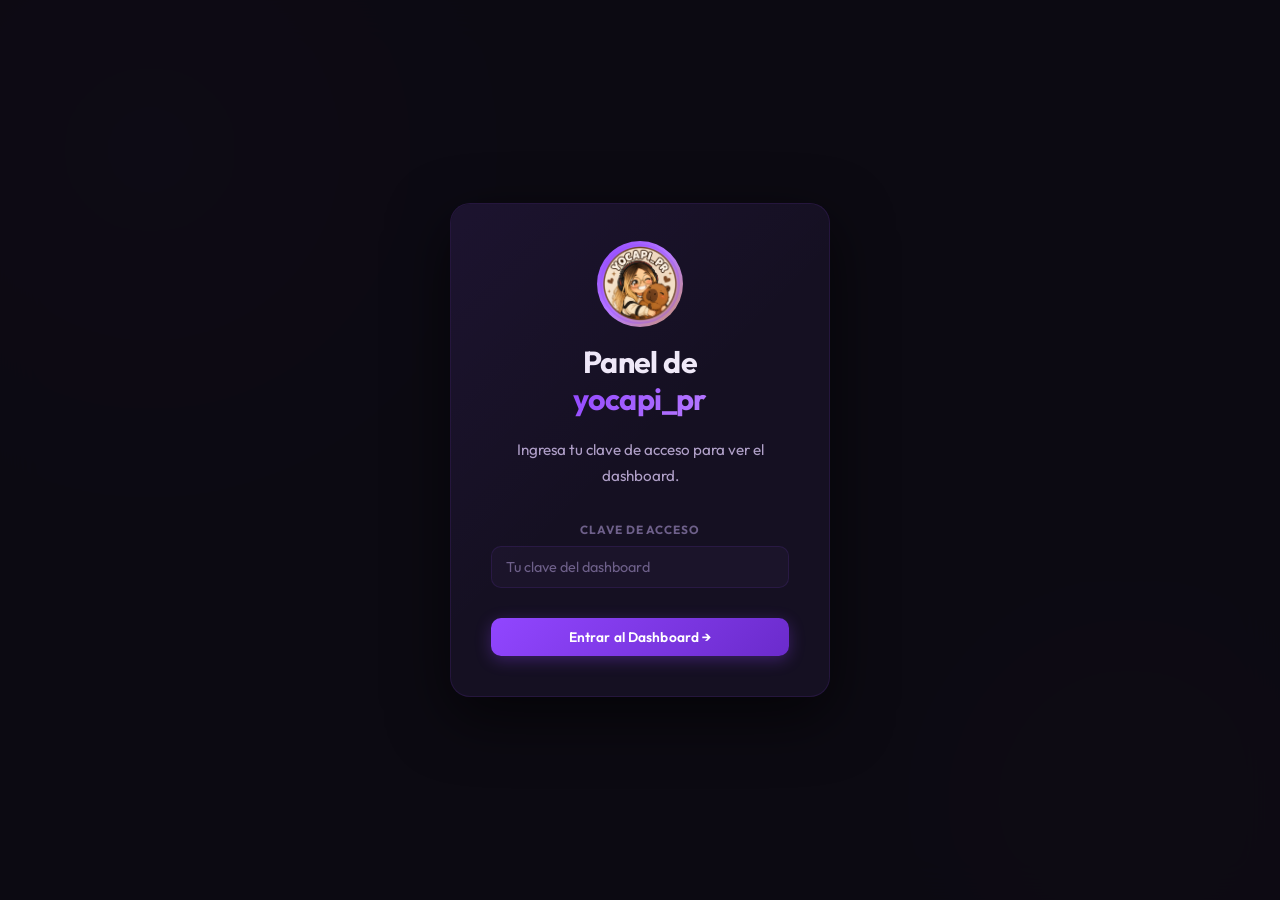
==== dashboard.html @ dc785f4d "Add files via upload" ====
<!DOCTYPE html>
<html lang="es">

<head>
    <meta charset="UTF-8">
    <meta name="viewport" content="width=device-width, initial-scale=1.0">
    <title>Dashboard — yocapi_pr</title>
    <meta name="description" content="Panel de administración del sistema de cumpleaños de yocapi_pr.">
    <link rel="preconnect" href="https://fonts.googleapis.com">
    <link
        href="https://fonts.googleapis.com/css2?family=Outfit:wght@300;400;500;600;700;800&family=Bebas+Neue&display=swap"
        rel="stylesheet">
    <link rel="stylesheet" href="style.css?v=2">
    <style>
        /* ── Dashboard App Shell ─────────────────────────────── */
        body {
            overflow: hidden;
        }

        .dash-app {
            display: flex;
            height: 100vh;
            width: 100vw;
            position: relative;
            z-index: 1;
        }

        /* ── Sidebar ─────────────────────────────────────────── */
        .dash-sidebar {
            width: 240px;
            flex-shrink: 0;
            background: rgba(13, 11, 20, 0.85);
            border-right: 1px solid var(--border);
            backdrop-filter: blur(20px);
            display: flex;
            flex-direction: column;
            padding: 28px 0 20px;
            gap: 4px;
        }

        .dash-sidebar-brand {
            display: flex;
            align-items: center;
            gap: 12px;
            padding: 0 20px 24px;
            border-bottom: 1px solid var(--border);
            margin-bottom: 12px;
        }

        .dash-sidebar-brand img {
            width: 44px;
            height: 44px;
            border-radius: 50%;
            object-fit: cover;
            border: 2px solid var(--border-hi);
            box-shadow: var(--glow-purple);
        }

        .dash-sidebar-brand-text {
            display: flex;
            flex-direction: column;
        }

        .dash-sidebar-brand-name {
            font-size: 0.95rem;
            font-weight: 700;
            color: var(--text-hi);
        }

        .dash-sidebar-brand-sub {
            font-size: 0.7rem;
            color: var(--text-dim);
            text-transform: uppercase;
            letter-spacing: 0.08em;
            font-weight: 600;
        }

        .dash-nav-label {
            font-size: 0.63rem;
            font-weight: 700;
            text-transform: uppercase;
            letter-spacing: 0.12em;
            color: var(--text-dim);
            padding: 10px 20px 4px;
            margin-top: 6px;
        }

        .dash-nav-item {
            display: flex;
            align-items: center;
            gap: 10px;
            padding: 10px 20px;
            margin: 0 8px;
            border-radius: var(--radius-sm);
            cursor: pointer;
            font-size: 0.88rem;
            font-weight: 500;
            color: var(--text);
            transition: all var(--t);
            border: 1px solid transparent;
            user-select: none;
        }

        .dash-nav-item:hover {
            background: var(--bg-glass);
            color: var(--text-hi);
            border-color: var(--border);
        }

        .dash-nav-item.active {
            background: rgba(145, 70, 255, 0.12);
            color: var(--twitch-lt);
            border-color: var(--border-hi);
            font-weight: 600;
        }

        .dash-nav-item .nav-icon {
            font-size: 1rem;
            width: 20px;
            text-align: center;
        }

        .dash-sidebar-footer {
            margin-top: auto;
            padding: 16px 16px 0;
            border-top: 1px solid var(--border);
        }

        .dash-sidebar-footer a {
            display: flex;
            align-items: center;
            gap: 8px;
            padding: 9px 12px;
            border-radius: var(--radius-sm);
            font-size: 0.82rem;
            color: var(--text-dim);
            text-decoration: none;
            transition: all var(--t);
        }

        .dash-sidebar-footer a:hover {
            background: var(--bg-glass);
            color: var(--text-hi);
        }

        /* ── Main Content ────────────────────────────────────── */
        .dash-content {
            flex: 1;
            display: flex;
            flex-direction: column;
            overflow: hidden;
        }

        .dash-topbar-new {
            display: flex;
            align-items: center;
            justify-content: space-between;
            padding: 18px 32px;
            border-bottom: 1px solid var(--border);
            background: rgba(13, 11, 20, 0.6);
            backdrop-filter: blur(12px);
            flex-shrink: 0;
        }

        .dash-topbar-title {
            font-size: 1.2rem;
            font-weight: 700;
            color: var(--text-hi);
            display: flex;
            align-items: center;
            gap: 10px;
        }

        .dash-topbar-actions {
            display: flex;
            align-items: center;
            gap: 10px;
        }

        .dash-content-scroll {
            flex: 1;
            overflow-y: auto;
            padding: 28px 32px;
            scrollbar-width: thin;
            scrollbar-color: var(--border) transparent;
        }

        /* ── Sections ────────────────────────────────────────── */
        .dash-section {
            display: none;
        }

        .dash-section.active {
            display: block;
        }

        /* ── Stat Cards ──────────────────────────────────────── */
        .dash-stats-row {
            display: grid;
            grid-template-columns: repeat(auto-fit, minmax(180px, 1fr));
            gap: 16px;
            margin-bottom: 24px;
        }

        .dash-stat-card {
            background: var(--bg-card);
            border: 1px solid var(--border);
            border-radius: var(--radius-md);
            padding: 20px;
            backdrop-filter: blur(12px);
            transition: border-color var(--t);
        }

        .dash-stat-card:hover {
            border-color: var(--border-hi);
        }

        .dash-stat-icon {
            font-size: 1.6rem;
            margin-bottom: 10px;
            display: block;
        }

        .dash-stat-num {
            font-size: 2.4rem;
            font-weight: 800;
            color: var(--text-hi);
            line-height: 1;
            margin-bottom: 4px;
        }

        .dash-stat-desc {
            font-size: 0.78rem;
            color: var(--text-dim);
            font-weight: 500;
        }

        /* ── Panel Cards ─────────────────────────────────────── */
        .dash-panel {
            background: var(--bg-card);
            border: 1px solid var(--border);
            border-radius: var(--radius);
            padding: 24px;
            backdrop-filter: blur(12px);
            margin-bottom: 20px;
            transition: border-color var(--t);
        }

        .dash-panel:hover {
            border-color: var(--border-hi);
        }

        .dash-panel-title {
            font-size: 0.72rem;
            font-weight: 700;
            text-transform: uppercase;
            letter-spacing: 0.1em;
            color: var(--text-dim);
            margin-bottom: 16px;
            display: flex;
            align-items: center;
            gap: 8px;
        }

        .dash-panel-title span {
            font-size: 1rem;
        }

        /* ── Status dots ─────────────────────────────────────── */
        .sys-status-item {
            display: flex;
            align-items: center;
            gap: 10px;
            padding: 10px 0;
            border-bottom: 1px solid var(--border);
            font-size: 0.88rem;
            color: var(--text);
        }

        .sys-status-item:last-child {
            border-bottom: none;
        }

        /* ── All Birthdays Table ─────────────────────────────── */
        .bday-controls {
            display: flex;
            align-items: center;
            gap: 12px;
            margin-bottom: 16px;
        }

        .bday-search {
            flex: 1;
            background: var(--bg-glass);
            border: 1px solid var(--border);
            border-radius: var(--radius-sm);
            padding: 9px 14px;
            font-family: 'Outfit', sans-serif;
            font-size: 0.88rem;
            color: var(--text-hi);
            outline: none;
            transition: border-color var(--t), box-shadow var(--t);
        }

        .bday-search::placeholder {
            color: var(--text-dim);
        }

        .bday-search:focus {
            border-color: var(--border-glow);
            box-shadow: 0 0 0 3px rgba(145, 70, 255, 0.1);
        }

        .bday-table {
            width: 100%;
            border-collapse: collapse;
        }

        .bday-table th {
            font-size: 0.68rem;
            font-weight: 700;
            text-transform: uppercase;
            letter-spacing: 0.1em;
            color: var(--text-dim);
            text-align: left;
            padding: 8px 12px;
            border-bottom: 1px solid var(--border);
        }

        .bday-table td {
            padding: 11px 12px;
            font-size: 0.88rem;
            color: var(--text);
            border-bottom: 1px solid rgba(145, 70, 255, 0.06);
            vertical-align: middle;
        }

        .bday-table tr:last-child td {
            border-bottom: none;
        }

        .bday-table tr:hover td {
            background: var(--bg-glass);
        }

        .bday-user-cell {
            display: flex;
            align-items: center;
            gap: 10px;
        }

        .bday-avatar {
            width: 30px;
            height: 30px;
            border-radius: 50%;
            background: linear-gradient(135deg, var(--twitch), var(--yocapi));
            display: flex;
            align-items: center;
            justify-content: center;
            font-size: 0.75rem;
            font-weight: 700;
            color: #fff;
            flex-shrink: 0;
        }

        .bday-name {
            color: var(--text-hi);
            font-weight: 600;
        }

        .bday-date-pill {
            display: inline-flex;
            align-items: center;
            gap: 5px;
            padding: 3px 10px;
            background: rgba(145, 70, 255, 0.08);
            border: 1px solid var(--border);
            border-radius: 40px;
            font-size: 0.78rem;
            color: var(--twitch-lt);
            font-weight: 600;
        }

        .bday-today-pill {
            background: rgba(61, 220, 132, 0.1);
            border-color: rgba(61, 220, 132, 0.25);
            color: var(--success);
        }

        /* ── Pagination ──────────────────────────────────────── */
        .pagination {
            display: flex;
            align-items: center;
            justify-content: space-between;
            margin-top: 20px;
            padding-top: 16px;
            border-top: 1px solid var(--border);
        }

        .pagination-info {
            font-size: 0.78rem;
            color: var(--text-dim);
        }

        .pagination-btns {
            display: flex;
            gap: 6px;
        }

        .page-btn {
            padding: 6px 12px;
            background: var(--bg-glass);
            border: 1px solid var(--border);
            border-radius: var(--radius-xs);
            font-family: 'Outfit', sans-serif;
            font-size: 0.82rem;
            font-weight: 600;
            color: var(--text);
            cursor: pointer;
            transition: all var(--t);
        }

        .page-btn:hover:not(:disabled) {
            background: rgba(145, 70, 255, 0.1);
            border-color: var(--border-hi);
            color: var(--text-hi);
        }

        .page-btn.active {
            background: rgba(145, 70, 255, 0.2);
            border-color: var(--border-glow);
            color: var(--twitch-lt);
        }

        .page-btn:disabled {
            opacity: 0.35;
            cursor: not-allowed;
        }

        /* ── Login overlay ───────────────────────────────────── */
        .login-overlay {
            position: fixed;
            inset: 0;
            z-index: 100;
            background: rgba(13, 11, 20, 0.95);
            backdrop-filter: blur(20px);
            display: flex;
            align-items: center;
            justify-content: center;
        }

        /* ── Run cron result ──────────────────────────────────────── */
        #cron-result {
            margin-top: 16px;
        }

        /* ── Today Section Cards ──────────────────────────────────── */
        .today-list {
            display: flex;
            flex-direction: column;
            gap: 12px;
        }

        .today-card {
            display: flex;
            align-items: center;
            gap: 16px;
            padding: 14px 18px;
            background: rgba(145, 70, 255, 0.04);
            border: 1px solid var(--border);
            border-radius: var(--radius-md);
            transition: border-color var(--t);
        }

        .today-card:hover { border-color: var(--border-hi); }

        .today-card-avatar {
            width: 48px;
            height: 48px;
            border-radius: 50%;
            object-fit: cover;
            border: 2px solid var(--border-hi);
            flex-shrink: 0;
        }

        .today-card-info {
            flex: 1;
            min-width: 0;
        }

        .today-card-name {
            font-size: 0.95rem;
            font-weight: 700;
            color: var(--text-hi);
            white-space: nowrap;
            overflow: hidden;
            text-overflow: ellipsis;
        }

        .today-card-meta {
            font-size: 0.74rem;
            color: var(--text-dim);
            margin-top: 3px;
            display: flex;
            align-items: center;
            gap: 8px;
            flex-wrap: wrap;
        }

        .today-card-sound {
            display: inline-flex;
            align-items: center;
            gap: 4px;
            padding: 2px 8px;
            background: rgba(145, 70, 255, 0.08);
            border: 1px solid var(--border);
            border-radius: 20px;
            font-size: 0.7rem;
            color: var(--twitch-lt);
            font-weight: 600;
        }

        .today-card-alerted {
            display: inline-flex;
            align-items: center;
            gap: 4px;
            padding: 2px 9px;
            border-radius: 20px;
            font-size: 0.7rem;
            font-weight: 700;
        }

        .today-card-alerted.yes {
            background: rgba(61, 220, 132, 0.1);
            border: 1px solid rgba(61, 220, 132, 0.25);
            color: var(--success);
        }

        .today-card-alerted.no {
            background: rgba(145, 70, 255, 0.06);
            border: 1px solid var(--border);
            color: var(--text-dim);
        }

        .today-card-actions {
            display: flex;
            gap: 8px;
            flex-shrink: 0;
            align-items: center;
        }

        .today-alert-btn {
            display: inline-flex;
            align-items: center;
            gap: 6px;
            padding: 7px 14px;
            background: linear-gradient(135deg, var(--twitch), var(--twitch-dk));
            color: #fff;
            border: none;
            border-radius: var(--radius-sm);
            cursor: pointer;
            font-family: 'Outfit', sans-serif;
            font-size: 0.78rem;
            font-weight: 700;
            transition: all var(--t);
            box-shadow: 0 3px 12px rgba(145, 70, 255, 0.3);
            white-space: nowrap;
        }

        .today-alert-btn:hover:not(:disabled) {
            transform: translateY(-1px);
            box-shadow: 0 5px 18px rgba(145, 70, 255, 0.45);
        }

        .today-alert-btn:disabled {
            opacity: 0.5;
            cursor: not-allowed;
            transform: none;
            box-shadow: none;
        }

        .today-sound-select {
            padding: 6px 10px;
            background: var(--bg-glass);
            border: 1px solid var(--border);
            border-radius: var(--radius-xs);
            color: var(--text-hi);
            font-family: 'Outfit', sans-serif;
            font-size: 0.78rem;
            outline: none;
            transition: border-color var(--t);
            cursor: pointer;
        }

        .today-sound-select:focus { border-color: var(--border-glow); }

        .today-sound-select option {
            background: #1a1a1a;
            color: #fff;
        }
    </style>
</head>

<body>

    <div class="bg-dynamic"></div>
    <div class="stars" id="stars-canvas"></div>

    <!-- ════════════ LOGIN OVERLAY ════════════ -->
    <div id="login-overlay" class="login-overlay" style="display:none;">
        <div class="card card-center" style="max-width: 380px; width: 90%;">
            <div style="position:relative; width:80px; height:80px; margin-bottom:4px;">
                <img src="img/yocapi.png" alt="yocapi_pr" width="80" height="80"
                    style="width:80px;height:80px;border-radius:50%;object-fit:cover;border:2.5px solid var(--border-hi);position:relative;z-index:1;">
                <div
                    style="position:absolute;inset:-3px;border-radius:50%;background:linear-gradient(135deg,var(--twitch),var(--twitch-lt),var(--yocapi));z-index:0;animation:ring-spin 4s linear infinite;">
                </div>
            </div>
            <h2 class="card-title" style="font-size:1.9rem; margin-bottom:4px;">Panel de<br><em>yocapi_pr</em></h2>
            <p class="card-desc" id="login-desc" style="margin-bottom:16px;">Ingresa tu clave de acceso para ver el
                dashboard.</p>
            <div style="width:100%;">
                <label class="config-label" id="login-key-label">Clave de acceso</label>
                <input type="password" id="dash-key-input" class="config-input" placeholder="Tu clave del dashboard">
            </div>
            <button id="btn-dash-login" class="dash-btn"
                style="margin-top:14px; width:100%; justify-content:center;">Entrar al Dashboard →</button>
            <div id="login-msg" class="msg"></div>
        </div>
    </div>

    <!-- ════════════ APP SHELL ════════════ -->
    <div class="dash-app" id="dash-app" style="display:none;">

        <!-- ── Sidebar ── -->
        <aside class="dash-sidebar">
            <div class="dash-sidebar-brand">
                <img src="img/yocapi.png" alt="yocapi_pr" width="44" height="44">
                <div class="dash-sidebar-brand-text">
                    <span class="dash-sidebar-brand-name">yocapi_pr</span>
                    <span class="dash-sidebar-brand-sub">Dashboard</span>
                </div>
            </div>

            <span class="dash-nav-label">General</span>
            <div class="dash-nav-item active" data-section="overview">
                <span class="nav-icon">📊</span> Resumen
            </div>
            <div class="dash-nav-item" data-section="today">
                <span class="nav-icon">🎉</span> Hoy
            </div>
            <div class="dash-nav-item" data-section="birthdays">
                <span class="nav-icon">🎂</span> Todos los cumpleaños
            </div>
            <div class="dash-nav-item" data-section="history">
                <span class="nav-icon">📜</span> Historial
            </div>
            <div class="dash-nav-item" data-section="upcoming">
                <span class="nav-icon">📅</span> Próximos 7 días
            </div>

            <span class="dash-nav-label">Configuración</span>
            <div class="dash-nav-item" data-section="sounds">
                <span class="nav-icon">🎵</span> Sonidos
            </div>
            <div class="dash-nav-item" data-section="settings">
                <span class="nav-icon">⚙️</span> Ajustes
            </div>

            <div class="dash-sidebar-footer">
                <a href="index.html">← Página pública</a>
                <a href="#" id="btn-logout-dash" style="color:var(--danger); margin-top:8px;">🚪 Cerrar sesión</a>
            </div>
        </aside>

        <!-- ── Main ── -->
        <div class="dash-content">

            <!-- Topbar -->
            <header class="dash-topbar-new">
                <div class="dash-topbar-title" id="topbar-title">
                    <span>📊</span> Resumen
                </div>
                <div class="dash-topbar-actions">
                    <button id="btn-run-cron" class="dash-btn btn-green"
                        style="margin-top:0; padding: 8px 18px; font-size:0.82rem;">▶ Revisar ahora</button>
                </div>
            </header>

            <!-- Scrollable content -->
            <div class="dash-content-scroll">

                <!-- ── SECTION: Overview ── -->
                <section id="section-overview" class="dash-section active">
                    <div class="dash-stats-row">
                        <div class="dash-stat-card">
                            <span class="dash-stat-icon">👥</span>
                            <div class="dash-stat-num" id="stat-total">—</div>
                            <div class="dash-stat-desc">Registros totales</div>
                        </div>
                        <div class="dash-stat-card">
                            <span class="dash-stat-icon">🎂</span>
                            <div class="dash-stat-num" id="stat-today">—</div>
                            <div class="dash-stat-desc">Cumpleaños hoy</div>
                        </div>
                        <div class="dash-stat-card">
                            <span class="dash-stat-icon">📅</span>
                            <div class="dash-stat-num" id="stat-week">—</div>
                            <div class="dash-stat-desc">Esta semana</div>
                        </div>
                    </div>

                    <div class="dash-panel">
                        <div class="dash-panel-title"><span>⚙️</span> Estado del sistema</div>
                        <div class="status-row">
                            <span class="status-dot dot-gray" id="dot-streamer"></span>
                            <span id="label-streamer" class="status-row-label">Cargando...</span>
                            <div class="status-row-actions">
                                <a id="link-streamer-auth" href="#" class="dash-btn"
                                    style="display:none; text-decoration:none; padding:5px 12px; font-size:0.76rem;">🔗
                                    Autenticar</a>
                                <button id="btn-streamer-disconnect" class="dash-btn btn-danger"
                                    style="display:none; padding:5px 14px; font-size:0.76rem;">Desvincular</button>
                            </div>
                        </div>
                        <div class="status-row">
                            <span class="status-dot dot-gray" id="dot-sounds"></span>
                            <span id="label-sounds" class="status-row-label">Cargando...</span>
                        </div>
                        <div class="status-row">
                            <span class="status-dot dot-gray" id="dot-overlay"></span>
                            <span id="label-overlay" class="status-row-label">Cargando...</span>
                            <div class="status-row-actions">
                                <button id="btn-test-overlay" class="dash-btn" style="padding:5px 14px; font-size:0.76rem;">▶ Probar Overlay</button>
                            </div>
                        </div>
                    </div>

                    <div id="cron-result"></div>
                </section>

                <!-- ── SECTION: Today ── -->
                <section id="section-today" class="dash-section">
                    <div class="dash-panel">
                        <div class="dash-panel-title"><span>🎂</span> Cumpleañeros de hoy</div>
                        <div id="today-list" class="today-list">
                            <div class="empty-state">Cargando...</div>
                        </div>
                        <div id="today-msg" class="msg"></div>
                    </div>
                </section>

                <!-- ── SECTION: All Birthdays ── -->
                <section id="section-birthdays" class="dash-section">
                    <div class="dash-panel">
                        <div class="dash-panel-title"><span>🎂</span> Todos los cumpleaños registrados</div>
                        <div class="bday-controls" style="display:flex; gap:10px; margin-bottom:15px;">
                            <input type="text" id="bday-search" class="bday-search"
                                placeholder="🔍  Buscar por nombre..." style="flex:1;">
                            <select id="bday-month-filter" class="setup-input" style="width:150px; background:var(--bg); border:1px solid var(--border); color:var(--text); padding:8px; border-radius:var(--radius-sm);">
                                <option value="0">Todos los meses</option>
                                <option value="1">Enero</option>
                                <option value="2">Febrero</option>
                                <option value="3">Marzo</option>
                                <option value="4">Abril</option>
                                <option value="5">Mayo</option>
                                <option value="6">Junio</option>
                                <option value="7">Julio</option>
                                <option value="8">Agosto</option>
                                <option value="9">Septiembre</option>
                                <option value="10">Octubre</option>
                                <option value="11">Noviembre</option>
                                <option value="12">Diciembre</option>
                            </select>
                        </div>
                        <div id="bday-table-wrap">
                            <table class="bday-table">
                                <thead>
                                    <tr>
                                        <th>Usuario</th>
                                        <th>Fecha</th>
                                        <th>Registrado</th>
                                    </tr>
                                </thead>
                                <tbody id="bday-table-body">
                                    <tr>
                                        <td colspan="3" style="text-align:center; color:var(--text-dim); padding:32px;">
                                            Cargando...</td>
                                    </tr>
                                </tbody>
                            </table>
                        </div>
                        <div class="pagination">
                            <div class="pagination-info" id="bday-page-info">—</div>
                            <div class="pagination-btns" id="bday-pagination"></div>
                        </div>
                    </div>
                </section>

                <!-- ── SECTION: History ── -->
                <section id="section-history" class="dash-section">
                    <div class="dash-panel">
                        <div class="dash-panel-title"><span>📜</span> Historial de Alertas (Últimos 100)</div>
                        <div id="history-table-wrap">
                            <table class="bday-table">
                                <thead>
                                    <tr>
                                        <th>Fecha y Hora</th>
                                        <th>Usuario</th>
                                        <th>Sonido Lanzado</th>
                                    </tr>
                                </thead>
                                <tbody id="history-table-body">
                                    <tr>
                                        <td colspan="3" style="text-align:center; color:var(--text-dim); padding:32px;">
                                            Cargando historial...</td>
                                    </tr>
                                </tbody>
                            </table>
                        </div>
                    </div>
                </section>

                <!-- ── SECTION: Upcoming ── -->
                <section id="section-upcoming" class="dash-section">
                    <div class="dash-panel">
                        <div class="dash-panel-title"><span>📅</span> Próximos 7 días</div>
                        <div id="upcoming-list" class="upcoming-list">
                            <div class="empty-state">Cargando...</div>
                        </div>
                    </div>
                </section>

                <!-- ── SECTION: Sounds ── -->
                <section id="section-sounds" class="dash-section">

                    <!-- Sonidos de cumpleaños -->
                    <div class="dash-panel">
                        <div class="dash-panel-title"><span>🎵</span> Sonidos de cumpleaños</div>
                        <p style="font-size:0.82rem; color:var(--text-dim); line-height:1.7; margin-bottom:16px;">
                            Configura los sonidos que se reproducirán en la vista del seguidor registrado. Puedes asignarles un nombre y elegir el archivo de audio.
                        </p>

                        <div id="sound-cards-list" class="sound-cards-list"></div>

                        <button id="sound-add-btn" class="sound-add-btn" style="margin-top:12px;">
                            <span style="font-size:1.1rem;">＋</span> Agregar sonido
                        </button>

                        <button id="btn-save-sounds" class="dash-btn" style="margin-top:14px;">🎵 Guardar
                            sonidos</button>
                        <div id="sounds-msg" class="msg"></div>
                    </div>

                </section>

                <!-- ── SECTION: Settings ── -->
                <section id="section-settings" class="dash-section">
                    <div class="dash-panel">
                        <div class="dash-panel-title"><span>🔧</span> Configuración de Twitch</div>

                        <!-- Credenciales de Twitch: solo lectura, vienen del .env -->
                        <div class="config-section" style="background:rgba(255,255,255,0.04); border:1px solid var(--border); border-radius:var(--radius-sm); padding:16px; margin-bottom:16px;">
                            <div style="font-size:0.75rem; font-weight:700; color:var(--text-dim); text-transform:uppercase; letter-spacing:0.08em; margin-bottom:12px;">Credenciales de la app Twitch</div>
                            <div style="font-size:0.82rem; color:var(--text-dim); margin-bottom:14px; line-height:1.5;">
                                ⚠️ Las credenciales (<code>TWITCH_CLIENT_ID</code>, <code>TWITCH_CLIENT_SECRET</code>) se configuran en el archivo <strong>.env</strong> del servidor y no pueden editarse desde aquí.
                            </div>
                            <div style="display:flex; gap:20px; flex-wrap:wrap;">
                                <div>
                                    <div style="font-size:0.72rem; color:var(--text-dim); margin-bottom:4px;">TWITCH_CLIENT_ID</div>
                                    <span id="status-client-id" style="font-size:0.82rem; font-weight:600;">Verificando...</span>
                                </div>
                                <div>
                                    <div style="font-size:0.72rem; color:var(--text-dim); margin-bottom:4px;">TWITCH_CLIENT_SECRET</div>
                                    <span id="status-client-secret" style="font-size:0.82rem; font-weight:600;">Verificando...</span>
                                </div>
                            </div>
                        </div>

                        <!-- URLs editables: úsica config que sí se puede cambiar desde aquí -->
                        <div class="config-section">
                            <label class="config-label">URL del frontend (GitHub Pages)</label>
                            <input type="text" id="cfg-frontend-url" class="config-input" placeholder="https://usuario.github.io/repo">
                        </div>
                        <div class="config-section">
                            <label class="config-label">URL del backend (ngrok)</label>
                            <input type="text" id="cfg-backend-url" class="config-input" placeholder="https://xxxx.ngrok-free.app">
                        </div>

                        <button id="btn-save-config" class="dash-btn">💾 Guardar URLs</button>
                        <div id="config-msg" class="msg"></div>
                    </div>

                    <div class="dash-panel">
                        <div class="dash-panel-title"><span>🔑</span> Seguridad</div>
                        <div class="config-section">
                            <label class="config-label">Cambiar clave del dashboard (mínimo 8 caracteres)</label>
                            <input type="password" id="cfg-dash-key" class="config-input"
                                placeholder="Nueva clave secreta">
                            <button id="btn-save-dash-key" class="dash-btn" style="margin-top:10px;">🔑 Cambiar
                                clave</button>
                            <div id="dash-key-msg" class="msg"></div>
                        </div>
                    </div>
                </section>

            </div><!-- /scroll -->
        </div><!-- /content -->
    </div><!-- /app -->

    <!-- Custom Modal -->
    <div id="custom-modal" class="modal-overlay" style="display:none; z-index:9999;">
        <div class="modal-box card">
            <h3 id="modal-title" class="card-title" style="font-size:1.5rem; margin-bottom: 15px;">Atención</h3>
            <p id="modal-text" class="card-desc" style="margin-bottom: 25px; color:var(--text-hi); font-size:1rem;"></p>
            <div style="display:flex; gap:10px;">
                <button id="modal-btn-cancel" class="dash-btn" style="background:transparent; border:1px solid var(--border); color:var(--text-dim); margin-top:0;">Cancelar</button>
                <button id="modal-btn-ok" class="dash-btn" style="margin-top:0;">Aceptar</button>
            </div>
        </div>
    </div>

    <!-- Stars -->
    <script>
        function dashConfirm(text) {
            return new Promise(resolve => {
                const modal = document.getElementById('custom-modal');
                if (!modal) { return resolve(confirm(text)); }
                document.getElementById('modal-title').textContent = 'Confirmación';
                document.getElementById('modal-text').textContent = text;
                document.getElementById('modal-btn-cancel').style.display = 'block';
                
                document.getElementById('modal-btn-cancel').onclick = () => {
                    modal.style.display = 'none';
                    resolve(false);
                };
                document.getElementById('modal-btn-ok').onclick = () => {
                    modal.style.display = 'none';
                    resolve(true);
                };
                modal.style.display = 'flex';
            });
        }
        (function () {
            const canvas = document.getElementById('stars-canvas');
            for (let i = 0; i < 50; i++) {
                const s = document.createElement('div');
                s.className = 'star';
                const size = Math.random() * 2 + 0.5;
                const dur = (Math.random() * 4 + 2).toFixed(1);
                const del = (Math.random() * 5).toFixed(1);
                const op = (Math.random() * 0.35 + 0.1).toFixed(2);
                s.style.cssText = `
            width:${size}px; height:${size}px;
            top:${Math.random() * 100}%;
            left:${Math.random() * 100}%;
            --dur:${dur}s; --delay:${del}s; --max-op:${op};
        `;
                canvas.appendChild(s);
            }
        })();
    </script>

    <script src="config.js"></script>
    <script>
        // ─── State ───────────────────────────────────────────────────────────────────
        let DASH_KEY = localStorage.getItem('bday_dash_key') || '';
        let dashData = null;
        let allBirthdays = [];
        let filteredBirthdays = [];
        let currentPage = 1;
        const PAGE_SIZE = 10;

        const MONTHS_ES = ['', 'Enero', 'Febrero', 'Marzo', 'Abril', 'Mayo', 'Junio', 'Julio', 'Agosto', 'Septiembre', 'Octubre', 'Noviembre', 'Diciembre'];

        // ─── API helper ───────────────────────────────────────────────────────────────
        async function dashApi(method, path, body) {
            const opts = {
                method,
                headers: { 'Content-Type': 'application/json', 'X-Dashboard-Key': DASH_KEY, 'ngrok-skip-browser-warning': 'true' }
            };
            if (body) opts.body = JSON.stringify(body);
            try {
                const res = await fetch(BACKEND_URL + path, opts);
                const data = await res.json();
                return { ok: res.ok, status: res.status, data };
            } catch (e) {
                return { ok: false, status: 0, data: { error: e.message } };
            }
        }

        function showMsg(id, text, type) {
            const el = document.getElementById(id);
            el.className = 'msg ' + (type === 'ok' ? 'msg-ok' : 'msg-err');
            el.textContent = text;
            el.style.display = 'block';
            setTimeout(() => { el.style.display = 'none'; }, 4000);
        }

        function escHtml(s) {
            return s.replace(/&/g, '&amp;').replace(/</g, '&lt;').replace(/>/g, '&gt;').replace(/"/g, '&quot;');
        }

        // ─── Navigation ───────────────────────────────────────────────────────────────
        const sectionTitles = {
            overview:   { icon: '📊', label: 'Resumen' },
            today:      { icon: '🎉', label: 'Hoy' },
            birthdays:  { icon: '🎂', label: 'Todos los cumpleaños' },
            upcoming:   { icon: '📅', label: 'Próximos 7 días' },
            history:    { icon: '📜', label: 'Historial' },
            sounds:     { icon: '🎵', label: 'Sonidos' },
            settings:   { icon: '⚙️', label: 'Ajustes' },
        };

        let todayRefreshInterval = null;

        document.querySelectorAll('.dash-nav-item').forEach(item => {
            item.addEventListener('click', () => {
                const section = item.dataset.section;

                document.querySelectorAll('.dash-nav-item').forEach(i => i.classList.remove('active'));
                document.querySelectorAll('.dash-section').forEach(s => s.classList.remove('active'));

                item.classList.add('active');
                document.getElementById('section-' + section).classList.add('active');

                const t = sectionTitles[section];
                document.getElementById('topbar-title').innerHTML = `<span>${t.icon}</span> ${t.label}`;

                // Show/hide cron button only on overview
                document.getElementById('btn-run-cron').style.display = section === 'overview' ? '' : 'none';

                // Limpiar auto-refresh
                if (todayRefreshInterval) {
                    clearInterval(todayRefreshInterval);
                    todayRefreshInterval = null;
                }

                if (section === 'today') {
                    loadTodaySection();
                    todayRefreshInterval = setInterval(loadTodaySection, 20000);
                } else if (section === 'history') {
                    loadHistorySection();
                }

                localStorage.setItem('bday_dash_tab', section);
            });
        });

        // ─── Login ────────────────────────────────────────────────────────────────────
        async function attemptLogin(key) {
            DASH_KEY = key;
            const r = await dashApi('GET', '/api/dashboard');
            if (r.ok) {
                localStorage.setItem('bday_dash_key', key);
                document.getElementById('login-overlay').style.display = 'none';
                document.getElementById('dash-app').style.display = 'flex';
                loadDashboard(r.data);
                loadAllBirthdays();
                
                const activeTab = localStorage.getItem('bday_dash_tab') || 'overview';
                const tabElem = document.querySelector(`.dash-nav-item[data-section="${activeTab}"]`);
                if (tabElem && activeTab !== 'overview') {
                    tabElem.click();
                }
                
                return 'ok';
            } else if (r.status === 403 && r.data?.error === 'setup_required') {
                // Primera vez: no hay clave configurada aún
                return 'setup_required';
            } else {
                DASH_KEY = '';
                return 'wrong_key';
            }
        }

        // Modo primera configuración: pide crear una clave
        async function enterSetupMode() {
            document.getElementById('login-desc').textContent = '⚠️ Primera vez: crea una clave de acceso de al menos 8 caracteres para proteger el dashboard.';
            document.getElementById('login-key-label').textContent = 'Nueva clave (mínimo 8 caracteres)';
            document.getElementById('dash-key-input').placeholder = 'Ej: MiClave2024!';
            document.getElementById('btn-dash-login').textContent = 'Crear clave y entrar →';
            document.getElementById('btn-dash-login').removeEventListener('click', handleLoginClick);
            document.getElementById('btn-dash-login').addEventListener('click', handleSetupClick);
        }

        async function handleSetupClick() {
            const key = document.getElementById('dash-key-input').value.trim();
            if (key.length < 8) {
                showMsg('login-msg', 'La clave debe tener al menos 8 caracteres.', 'err');
                document.getElementById('login-msg').style.display = 'block';
                return;
            }
            // Guardar la clave (el endpoint no requiere auth si no hay clave aún)
            const r = await fetch(BACKEND_URL + '/api/config/dashboard-key', {
                method: 'POST',
                headers: { 'Content-Type': 'application/json', 'ngrok-skip-browser-warning': 'true' },
                body: JSON.stringify({ key })
            });
            const data = await r.json();
            if (data.ok) {
                showMsg('login-msg', '✓ Clave creada. Iniciando sesión...', 'ok');
                document.getElementById('login-msg').style.display = 'block';
                setTimeout(() => attemptLogin(key).then(result => {
                    if (result === 'ok') { /* ya se maneja dentro */ }
                }), 800);
            } else {
                showMsg('login-msg', '✗ Error: ' + data.error, 'err');
                document.getElementById('login-msg').style.display = 'block';
            }
        }

        async function handleLoginClick() {
            const key = document.getElementById('dash-key-input').value.trim();
            if (!key) return;
            const result = await attemptLogin(key);
            if (result === 'setup_required') {
                enterSetupMode();
            } else if (result === 'wrong_key') {
                showMsg('login-msg', '✗ Clave incorrecta.', 'err');
                document.getElementById('login-msg').style.display = 'block';
            }
        }

        document.getElementById('btn-dash-login').addEventListener('click', handleLoginClick);

        document.getElementById('dash-key-input').addEventListener('keydown', e => {
            if (e.key === 'Enter') document.getElementById('btn-dash-login').click();
        });

        // Auto-login al cargar si hay clave guardada
        if (DASH_KEY) {
            attemptLogin(DASH_KEY).then(result => {
                if (result === 'setup_required') {
                    enterSetupMode();
                    document.getElementById('login-overlay').style.display = 'flex';
                } else if (result !== 'ok') {
                    localStorage.removeItem('bday_dash_key');
                    DASH_KEY = '';
                    document.getElementById('login-overlay').style.display = 'flex';
                }
            });
        } else {
            // Sin clave guardada: verificar si el sistema requiere setup
            fetch(BACKEND_URL + '/api/dashboard', { headers: { 'ngrok-skip-browser-warning': 'true' } })
                .then(r => r.json())
                .then(data => { 
                    if (data.error === 'setup_required') enterSetupMode(); 
                    document.getElementById('login-overlay').style.display = 'flex';
                })
                .catch(() => { 
                    document.getElementById('login-overlay').style.display = 'flex';
                });
        }

        // ─── Load dashboard summary ───────────────────────────────────────────────────
        function loadDashboard(data) {
            dashData = data;

            const todayCount = (data.upcoming || []).find(d => d.daysFromNow === 0)?.users?.length || 0;
            const weekCount = (data.upcoming || []).reduce((sum, d) => sum + d.users.length, 0);

            document.getElementById('stat-total').textContent = data.total || 0;
            document.getElementById('stat-today').textContent = todayCount;
            document.getElementById('stat-week').textContent = weekCount;

            const streamerOk = data.streamerAuth;
            const soundsOk = data.sounds?.length > 0;

            document.getElementById('dot-streamer').className = 'status-dot ' + (streamerOk ? 'dot-green' : 'dot-red');
            document.getElementById('label-streamer').textContent = streamerOk
                ? '✓ Cuenta de Twitch autenticada'
                : '✗ Cuenta de Twitch no autenticada';

            document.getElementById('dot-sounds').className = 'status-dot ' + (soundsOk ? 'dot-green' : 'dot-gray');
            document.getElementById('label-sounds').textContent = soundsOk
                ? `✓ ${data.sounds.length} sonido(s) configurado(s)`
                : '⚠ Sin sonidos de cumpleaños configurados';

            const overlayCount = data.overlay_clients_count || 0;
            const overlayOk = overlayCount > 0;
            document.getElementById('dot-overlay').className = 'status-dot ' + (overlayOk ? 'dot-green' : 'dot-red');
            document.getElementById('label-overlay').textContent = overlayOk
                ? `🟢 OBS Conectado (${overlayCount} overlays)`
                : `🔴 OBS Desconectado`;

            const btnTestOverlay = document.getElementById('btn-test-overlay');
            const newBtnTestOverlay = btnTestOverlay.cloneNode(true);
            btnTestOverlay.parentNode.replaceChild(newBtnTestOverlay, btnTestOverlay);
            newBtnTestOverlay.addEventListener('click', async () => {
                const r = await dashApi('POST', '/api/overlay/test');
                if (r.ok) {
                    showMsg('cron-result', '✓ Alerta de prueba enviada al overlay', 'ok');
                } else {
                    showMsg('cron-result', '✗ Error al probar overlay', 'err');
                }
            });

            const linkAuth = document.getElementById('link-streamer-auth');
            const btnDisconnect = document.getElementById('btn-streamer-disconnect');

            if (!streamerOk) {
                linkAuth.style.display = 'inline-flex';
                btnDisconnect.style.display = 'none';
                linkAuth.href = BACKEND_URL + '/auth/twitch/streamer';
            } else {
                linkAuth.style.display = 'none';
                btnDisconnect.style.display = 'inline-flex';
            }

            renderUpcoming(data.upcoming || []);

            // Poblar panel de Ajustes con valores actuales
            const frontendUrlEl = document.getElementById('cfg-frontend-url');
            const backendUrlEl  = document.getElementById('cfg-backend-url');
            if (frontendUrlEl) frontendUrlEl.value = data.frontendUrl || '';
            if (backendUrlEl)  backendUrlEl.value  = data.backendUrl  || '';

            const clientIdStatus     = document.getElementById('status-client-id');
            const clientSecretStatus = document.getElementById('status-client-secret');
            if (clientIdStatus) {
                clientIdStatus.textContent = data.configured
                    ? '✓ Configurado'
                    : '✗ No configurado';
                clientIdStatus.style.color = data.configured ? '#3ddc84' : '#ff6b6b';
            }
            if (clientSecretStatus) {
                clientSecretStatus.textContent = data.configured
                    ? '✓ Configurado'
                    : '✗ No configurado';
                clientSecretStatus.style.color = data.configured ? '#3ddc84' : '#ff6b6b';
            }
        }

        document.getElementById('btn-streamer-disconnect').addEventListener('click', async () => {
            if (await dashConfirm('¿Seguro que deseas desvincular la cuenta de Twitch actual? Tendrás que volver a iniciar sesión.')) {
                const r = await dashApi('POST', '/api/auth/disconnect');
                if (r.ok) {
                    window.location.reload();
                }
            }
        });

        document.getElementById('btn-logout-dash').addEventListener('click', (e) => {
            e.preventDefault();
            localStorage.removeItem('bday_dash_key');
            window.location.reload();
        });

        // ─── Today Section ─────────────────────────────────────────────────────────────
        async function loadTodaySection() {
            const list = document.getElementById('today-list');
            list.innerHTML = '<div class="empty-state">Cargando...</div>';

            const r = await dashApi('GET', '/api/today');
            if (!r.ok) {
                list.innerHTML = `<div class="empty-state">Error al cargar los datos.</div>`;
                return;
            }

            const { users, sounds, month, day } = r.data;
            const MONTHS_SHORT = ['', 'Ene', 'Feb', 'Mar', 'Abr', 'May', 'Jun', 'Jul', 'Ago', 'Sep', 'Oct', 'Nov', 'Dic'];

            if (!users || users.length === 0) {
                list.innerHTML = `<div class="empty-state" style="padding:32px 0;">
                    🎈 Nadie cumple años hoy (${day} de ${MONTHS_ES[month] || MONTHS_SHORT[month]})
                </div>`;
                return;
            }

            list.innerHTML = users.map(u => {
                const initials = (u.display_name || '?').slice(0, 2).toUpperCase();
                const avatarHtml = u.profile_image
                    ? `<img src="${escHtml(u.profile_image)}" alt="" class="today-card-avatar" onerror="this.style.display='none'">`
                    : `<div class="today-card-avatar" style="background:linear-gradient(135deg,var(--twitch),var(--yocapi));display:flex;align-items:center;justify-content:center;font-size:0.85rem;font-weight:700;color:#fff;">${escHtml(initials)}</div>`;

                const alertedHtml = u.has_alerted
                    ? `<span class="today-card-alerted yes">✓ Alerta lanzada</span>`
                    : `<span class="today-card-alerted no">Sin alertas hoy</span>`;

                // Default selected sound: the one the user chose, or first available
                const defaultSound = u.selected_sound || (sounds[0]?.file || '');
                const selectOpts = sounds.map(s => {
                    const isSelected = s.file === defaultSound;
                    const isChosen = u.selected_sound === s.file;
                    const suffix = isChosen ? ' (Elegido)' : (u.selected_sound ? ' (Override)' : '');
                    return `<option value="${escHtml(s.file)}" ${isSelected ? 'selected' : ''}>${escHtml(s.name)}${suffix}</option>`;
                }).join('');

                const soundBadge = u.sound_name
                    ? `<span class="today-card-sound">🎵 ${escHtml(u.sound_name)}</span>`
                    : `<span class="today-card-sound" style="opacity:0.5;">Sin sonido fijo</span>`;

                return `<div class="today-card" data-id="${escHtml(u.twitch_id)}">
                    ${avatarHtml}
                    <div class="today-card-info">
                        <div class="today-card-name">${escHtml(u.display_name)}</div>
                        <div class="today-card-meta">
                            ${soundBadge}
                            ${alertedHtml}
                        </div>
                    </div>
                    <div class="today-card-actions">
                        <select class="today-sound-select" data-id="${escHtml(u.twitch_id)}">${selectOpts}</select>
                        <button class="today-alert-btn" data-id="${escHtml(u.twitch_id)}">▶ Lanzar alerta</button>
                        ${u.has_alerted ? `<button class="today-reset-btn" data-id="${escHtml(u.twitch_id)}" title="Reiniciar alerta" style="background:transparent; border:1px solid var(--border); color:var(--text-dim); border-radius:var(--radius-sm); padding:6px 10px; cursor:pointer;">🔄</button>` : ''}
                    </div>
                </div>`;
            }).join('');

            // Wire alert buttons
            list.querySelectorAll('.today-alert-btn').forEach(btn => {
                btn.addEventListener('click', async () => {
                    const twitch_id = btn.dataset.id;
                    const sel = list.querySelector(`.today-sound-select[data-id="${twitch_id}"]`);
                    const sound_file = sel ? sel.value : '';
                    if (!sound_file) { showMsg('today-msg', '✗ Selecciona un sonido', 'err'); return; }

                    btn.disabled = true;
                    btn.textContent = '⏳';

                    const res = await dashApi('POST', '/api/today/alert', { twitch_id, sound_file });
                    if (res.ok) {
                        showMsg('today-msg', '✓ Alerta enviada al overlay', 'ok');
                        // Refrescar la tarjeta para actualizar el indicador de alerta
                        setTimeout(loadTodaySection, 800);
                    } else {
                        showMsg('today-msg', '✗ ' + (res.data?.error || 'Error desconocido'), 'err');
                        btn.disabled = false;
                        btn.textContent = '▶ Lanzar alerta';
                    }
                });
            });

            // Wire reset buttons
            list.querySelectorAll('.today-reset-btn').forEach(btn => {
                btn.addEventListener('click', async () => {
                    const twitch_id = btn.dataset.id;
                    const confirmed = await dashConfirm('¿Seguro que deseas reiniciar el estado de alerta para este usuario? Podrá volver a lanzarla o podrás lanzarla tú de nuevo.');
                    if (!confirmed) return;
                    btn.disabled = true;
                    btn.textContent = '⏳';
                    const res = await dashApi('POST', '/api/today/reset', { twitch_id });
                    if (res.ok) {
                        showMsg('today-msg', '✓ Estado de alerta reiniciado', 'ok');
                        setTimeout(loadTodaySection, 800);
                    } else {
                        showMsg('today-msg', '✗ ' + (res.data?.error || 'Error al reiniciar'), 'err');
                        btn.disabled = false;
                        btn.textContent = '🔄';
                    }
                });
            });
        }

        // ─── History Section ──────────────────────────────────────────────────────────
        async function loadHistorySection() {
            const tbody = document.getElementById('history-table-body');
            tbody.innerHTML = `<tr><td colspan="3" style="text-align:center; color:var(--text-dim); padding:32px;">Cargando...</td></tr>`;

            const r = await dashApi('GET', '/api/history');
            if (!r.ok) {
                tbody.innerHTML = `<tr><td colspan="3" style="text-align:center; color:var(--danger); padding:32px;">Error al cargar el historial.</td></tr>`;
                return;
            }

            const { history } = r.data;
            if (!history || history.length === 0) {
                tbody.innerHTML = `<tr><td colspan="3" style="text-align:center; color:var(--text-dim); padding:32px;">Sin registros en el historial.</td></tr>`;
                return;
            }

            tbody.innerHTML = history.map(h => {
                const date = new Date(h.launched_at);
                const dateStr = date.toLocaleDateString('es') + ' ' + date.toLocaleTimeString('es');
                return `
                <tr>
                    <td style="color:var(--text-dim); font-size:0.85rem;">${escHtml(dateStr)}</td>
                    <td><div class="bday-name">${escHtml(h.display_name)}</div></td>
                    <td><span class="today-card-sound" style="margin-left:0;">🎵 ${escHtml(h.sound_file)}</span></td>
                </tr>`;
            }).join('');
        }

        // ─── All Birthdays (server-side paginated) ────────────────────────────────────
        let totalBdays = 0;
        let totalPages = 0;
        let searchQuery = '';
        let monthFilterVal = 0;

        async function loadAllBirthdays(page, q, m) {
            page = page || 1;
            q = q !== undefined ? q : searchQuery;
            m = m !== undefined ? m : monthFilterVal;
            searchQuery = q;
            monthFilterVal = m;

            const qs = new URLSearchParams({ page, limit: PAGE_SIZE, q, month: m }).toString();
            const r = await dashApi('GET', `/api/birthdays?${qs}`);

            if (!r.ok) {
                document.getElementById('bday-table-body').innerHTML =
                    `<tr><td colspan="3" style="text-align:center; color:var(--text-dim); padding:32px;">Error al cargar los datos.</td></tr>`;
                return;
            }

            currentPage = r.data.page;
            totalBdays = r.data.total;
            totalPages = r.data.pages;
            renderBirthdayTable(r.data.birthdays);
        }

        function renderBirthdayTable(list) {
            const tbody = document.getElementById('bday-table-body');

            if (!list || list.length === 0) {
                tbody.innerHTML = `<tr><td colspan="3" style="text-align:center; color:var(--text-dim); padding:32px;">Sin resultados</td></tr>`;
                document.getElementById('bday-page-info').textContent = '0 registros';
                document.getElementById('bday-pagination').innerHTML = '';
                return;
            }

            const mxParts = new Intl.DateTimeFormat('en-CA', {
                timeZone: 'America/Mexico_City',
                month: '2-digit', day: '2-digit'
            }).formatToParts(new Date());
            const todayMonth = parseInt(mxParts.find(p => p.type === 'month').value);
            const todayDay = parseInt(mxParts.find(p => p.type === 'day').value);

            tbody.innerHTML = list.map(u => {
                const isToday = u.birth_month === todayMonth && u.birth_day === todayDay;
                const dateLabel = `${u.birth_day} de ${MONTHS_ES[u.birth_month]}`;
                const initial = (u.display_name || u.twitch_login || '?').slice(0, 2).toUpperCase();
                const avatarHtml = u.profile_image
                    ? `<img src="${escHtml(u.profile_image)}" alt="" class="bday-avatar" style="object-fit:cover;" onerror="this.style.display='none'">`
                    : `<div class="bday-avatar">${escHtml(initial)}</div>`;
                const regDate = u.registered_at
                    ? new Date(u.registered_at).toLocaleDateString('es', { day: 'numeric', month: 'short', year: 'numeric' })
                    : '—';
                return `
            <tr>
                <td>
                    <div class="bday-user-cell">
                        ${avatarHtml}
                        <span class="bday-name">${escHtml(u.display_name || u.twitch_login)}</span>
                    </div>
                </td>
                <td>
                    <span class="bday-date-pill ${isToday ? 'bday-today-pill' : ''}">
                        ${isToday ? '🎂 ' : ''}${escHtml(dateLabel)}
                    </span>
                </td>
                <td style="color:var(--text-dim); font-size:0.8rem;">${escHtml(regDate)}</td>
            </tr>
        `;
            }).join('');

            // Pagination info
            const from = (currentPage - 1) * PAGE_SIZE + 1;
            const to = Math.min(currentPage * PAGE_SIZE, totalBdays);
            document.getElementById('bday-page-info').textContent = `Mostrando ${from}–${to} de ${totalBdays}`;

            // Pagination buttons
            const paginEl = document.getElementById('bday-pagination');
            paginEl.innerHTML = '';

            const prevBtn = document.createElement('button');
            prevBtn.className = 'page-btn';
            prevBtn.textContent = '← Ant.';
            prevBtn.disabled = currentPage === 1;
            prevBtn.addEventListener('click', () => loadAllBirthdays(currentPage - 1));
            paginEl.appendChild(prevBtn);

            const maxBtn = 5;
            let startPage = Math.max(1, currentPage - Math.floor(maxBtn / 2));
            let endPage = Math.min(totalPages, startPage + maxBtn - 1);
            if (endPage - startPage < maxBtn - 1) startPage = Math.max(1, endPage - maxBtn + 1);

            for (let p = startPage; p <= endPage; p++) {
                const btn = document.createElement('button');
                btn.className = 'page-btn' + (p === currentPage ? ' active' : '');
                btn.textContent = p;
                btn.addEventListener('click', () => loadAllBirthdays(p));
                paginEl.appendChild(btn);
            }

            const nextBtn = document.createElement('button');
            nextBtn.className = 'page-btn';
            nextBtn.textContent = 'Sig. →';
            nextBtn.disabled = currentPage === totalPages;
            nextBtn.addEventListener('click', () => loadAllBirthdays(currentPage + 1));
            paginEl.appendChild(nextBtn);
        }

        // Search filter (debounced)
        let searchTimer;
        document.getElementById('bday-search').addEventListener('input', e => {
            clearTimeout(searchTimer);
            searchTimer = setTimeout(() => loadAllBirthdays(1, e.target.value.trim()), 300);
        });

        document.getElementById('bday-month-filter').addEventListener('change', e => {
            loadAllBirthdays(1, undefined, parseInt(e.target.value));
        });


        // ─── Upcoming ─────────────────────────────────────────────────────────────────
        function renderUpcoming(upcoming) {
            const container = document.getElementById('upcoming-list');
            if (!upcoming.length) {
                container.innerHTML = '<div class="empty-state">No hay cumpleaños en los próximos 7 días 🎈</div>';
                return;
            }
            container.innerHTML = '';
            for (const day of upcoming) {
                for (const user of day.users) {
                    const item = document.createElement('div');
                    item.className = 'upcoming-item';
                    const isToday = day.daysFromNow === 0;
                    const isTomorrow = day.daysFromNow === 1;
                    const label = isToday ? '🎂 Hoy' : isTomorrow ? 'Mañana' : `En ${day.daysFromNow} días`;
                    item.innerHTML = `
                <div class="upcoming-avatar">${escHtml(user.display_name[0].toUpperCase())}</div>
                <div>
                    <div class="upcoming-name">${escHtml(user.display_name)}</div>
                    <div class="upcoming-date">${day.day} de ${MONTHS_ES[day.month]}</div>
                </div>
                <span class="upcoming-badge ${isToday ? 'today' : ''}">${label}</span>
            `;
                    container.appendChild(item);
                }
            }
        }

        // ─── Config ───────────────────────────────────────────────────────────────────
        document.getElementById('btn-save-config').addEventListener('click', async () => {
            const client_id = document.getElementById('cfg-client-id').value.trim();
            const client_secret = document.getElementById('cfg-client-secret').value.trim();
            if (!client_id || !client_secret) { showMsg('config-msg', 'Client ID y Secret son requeridos', 'err'); return; }
            const r = await dashApi('POST', '/api/config/setup', { client_id, client_secret });
            showMsg('config-msg', r.ok ? '✓ Configuración guardada' : '✗ Error: ' + r.data?.error, r.ok ? 'ok' : 'err');
        });

        document.getElementById('btn-save-dash-key').addEventListener('click', async () => {
            const key = document.getElementById('cfg-dash-key').value.trim();
            if (key.length < 8) { showMsg('dash-key-msg', 'Mínimo 8 caracteres', 'err'); return; }
            const r = await dashApi('POST', '/api/config/dashboard-key', { key });
            if (r.ok) {
                DASH_KEY = key;
                localStorage.setItem('bday_dash_key', key);
                showMsg('dash-key-msg', '✓ Clave actualizada', 'ok');
            } else {
                showMsg('dash-key-msg', '✗ Error al guardar', 'err');
            }
        });

        // ─── Cron ─────────────────────────────────────────────────────────────────────
        document.getElementById('btn-run-cron').addEventListener('click', async () => {
            const btn = document.getElementById('btn-run-cron');
            btn.textContent = '⏳ Revisando...';
            btn.disabled = true;

            const r = await dashApi('POST', '/api/birthday/refresh');
            const result = document.getElementById('cron-result');

            if (r.ok) {
                const d = r.data;
                let html = `<div class="msg msg-ok" style="display:block;">`;
                html += `✓ Revisión completada — ${d.date}<br>`;
                if (d.birthdayUsers?.length) {
                    html += `🎂 Cumpleaños hoy: ${d.birthdayUsers.map(u => escHtml(u)).join(', ')}<br>`;
                } else {
                    html += `Sin cumpleaños hoy<br>`;
                }
                html += `</div>`;
                result.innerHTML = html;
            } else {
                result.innerHTML = `<div class="msg msg-err" style="display:block;">✗ Error: ${r.data?.error}</div>`;
            }

            btn.textContent = '▶ Revisar ahora';
            btn.disabled = false;

            const newData = await dashApi('GET', '/api/dashboard');
            if (newData.ok) loadDashboard(newData.data);
        });

        // ─── Sound Cards ──────────────────────────────────────────────────────────────

        // Archivos disponibles en music/
        const AVAILABLE_SOUNDS = [
            { file: 'HBSilbato.mp3', label: '🎵 HB Silbato', desc: 'Melodía con silbato' },
            { file: 'HBVoz.mp3', label: '🎤 HB Voz', desc: 'Canto con voz' },
            { file: 'MBMusica.mp3', label: '🎶 Música de fondo', desc: 'Música de cumpleaños' },
        ];

        let soundEntries = []; // [{ name, file }]
        let currentAudio = null; // Audio element currently playing
        let currentPlayBtn = null;

        function stopCurrentAudio() {
            if (currentAudio) {
                currentAudio.pause();
                currentAudio.currentTime = 0;
                currentAudio = null;
            }
            if (currentPlayBtn) {
                currentPlayBtn.textContent = '▶';
                currentPlayBtn.classList.remove('playing');
                const waveform = currentPlayBtn.closest('.sound-preview-bar')?.querySelector('.sound-waveform');
                if (waveform) waveform.classList.remove('active');
                currentPlayBtn = null;
            }
        }

        function createSoundCard(entry, index) {
            const card = document.createElement('div');
            card.className = 'sound-card';
            card.dataset.index = index;

            // Build audio options
            const audioOptions = AVAILABLE_SOUNDS.map(s =>
                `<option value="${s.file}" ${entry.file === s.file ? 'selected' : ''}>${s.label}</option>`
            ).join('');

            card.innerHTML = `
        <div class="sound-card-header">
            <span class="sound-card-num">Sonido #${index + 1}</span>
            <button class="sound-card-remove" data-index="${index}" title="Eliminar">✕ Eliminar</button>
        </div>
        <div class="sound-card-fields">
            <div class="sound-card-field">
                <label class="sound-field-label">Nombre del sonido</label>
                <input type="text" class="sound-field-input sound-name"
                    placeholder="Ej: Happy Birthday Clásico"
                    value="${escHtml(entry.name || '')}">
            </div>
            <div class="sound-card-field">
                <label class="sound-field-label">Archivo de audio</label>
                <select class="sound-field-select sound-file">
                    <option value="">— Elige un audio —</option>
                    ${audioOptions}
                </select>
            </div>
        </div>
        <div class="sound-preview-bar ${entry.file ? '' : 'hidden'}">
            <button class="sound-play-btn" title="Vista previa">▶</button>
            <div class="sound-preview-info">
                <div class="sound-preview-name">${escHtml(entry.name || (AVAILABLE_SOUNDS.find(s => s.file === entry.file)?.label || '—'))}</div>
                <div class="sound-preview-file">${escHtml(entry.file || '')}</div>
            </div>
            <div class="sound-waveform">
                ${[0.4, 0.7, 1, 0.6, 0.9, 0.5, 0.8, 0.6, 1, 0.7].map((h, i) =>
                `<span style="height:${Math.round(h * 18)}px;--d:${(0.6 + Math.random() * 0.6).toFixed(2)}s;--dl:${(i * 0.06).toFixed(2)}s"></span>`
            ).join('')}
            </div>
        </div>
    `;

            // Remove button
            card.querySelector('.sound-card-remove').addEventListener('click', () => {
                stopCurrentAudio();
                soundEntries.splice(index, 1);
                renderSoundCards();
            });

            // Name change → update preview label
            const nameInput = card.querySelector('.sound-name');
            nameInput.addEventListener('input', () => {
                const previewName = card.querySelector('.sound-preview-name');
                if (previewName) {
                    const sel = card.querySelector('.sound-file').value;
                    previewName.textContent = nameInput.value || (AVAILABLE_SOUNDS.find(s => s.file === sel)?.label || '—');
                }
                soundEntries[index].name = nameInput.value;
            });

            // File change → update preview
            const fileSelect = card.querySelector('.sound-file');
            fileSelect.addEventListener('change', () => {
                stopCurrentAudio();
                const chosen = fileSelect.value;
                soundEntries[index].file = chosen;
                const previewBar = card.querySelector('.sound-preview-bar');
                const previewFile = card.querySelector('.sound-preview-file');
                const previewName = card.querySelector('.sound-preview-name');
                if (chosen) {
                    previewBar.classList.remove('hidden');
                    previewFile.textContent = chosen;
                    const soundMeta = AVAILABLE_SOUNDS.find(s => s.file === chosen);
                    previewName.textContent = nameInput.value || soundMeta?.label || chosen;
                } else {
                    previewBar.classList.add('hidden');
                }
            });


            // Play button
            const playBtn = card.querySelector('.sound-play-btn');
            playBtn.addEventListener('click', () => {
                const file = card.querySelector('.sound-file').value;
                if (!file) return;

                if (currentPlayBtn === playBtn) {
                    // Stop if already playing
                    stopCurrentAudio();
                    return;
                }

                stopCurrentAudio();

                const audio = new Audio(`music/${file}`);
                currentAudio = audio;
                currentPlayBtn = playBtn;

                playBtn.textContent = '⏸';
                playBtn.classList.add('playing');
                const waveform = card.querySelector('.sound-waveform');
                waveform.classList.add('active');

                audio.play().catch(() => {
                    stopCurrentAudio();
                });

                audio.addEventListener('ended', () => {
                    stopCurrentAudio();
                });
            });

            return card;
        }

        function renderSoundCards() {
            const list = document.getElementById('sound-cards-list');
            list.innerHTML = '';

            if (soundEntries.length === 0) {
                list.innerHTML = `<div style="text-align:center; color:var(--text-dim); font-size:0.82rem; padding:20px 0; border:1px dashed var(--border); border-radius:var(--radius-sm);">
            Sin sonidos configurados. Haz clic en <strong>Agregar sonido</strong> para comenzar.
        </div>`;
                return;
            }

            soundEntries.forEach((entry, i) => {
                list.appendChild(createSoundCard(entry, i));
            });
        }

        document.getElementById('sound-add-btn').addEventListener('click', () => {
            soundEntries.push({ name: '', file: '' });
            renderSoundCards();
            // Scroll to new card
            const list = document.getElementById('sound-cards-list');
            list.lastElementChild?.scrollIntoView({ behavior: 'smooth', block: 'nearest' });
        });

        document.getElementById('btn-save-sounds').addEventListener('click', async () => {
            const r = await dashApi('POST', '/api/config/sounds', { sounds: soundEntries });
            showMsg('sounds-msg', r.ok ? '✓ Sonidos guardados correctamente' : '✗ Error: ' + r.data?.error, r.ok ? 'ok' : 'err');
        });

        async function loadSoundConfig() {
            const r = await dashApi('GET', '/api/config/sounds');
            if (r.ok && Array.isArray(r.data.sounds)) {
                soundEntries = r.data.sounds;
            } else {
                soundEntries = [];
            }
            renderSoundCards();
        }

        // Load sounds when switching to sounds section
        document.querySelectorAll('.dash-nav-item').forEach(item => {
            if (item.dataset.section === 'sounds') {
                item.addEventListener('click', () => {
                    loadSoundConfig();
                });
            }
        });

        // Initial render
        renderSoundCards();
    </script>
</body>

</html>
---- style.css ----
/* =========================================================
   YOCAPI_PR - Birthday System v2 Redesign
   Theme: Cozy Dark + Glassmorphism + Warm Purple
   Fonts loaded via HTML link tag (no @import needed)
   ========================================================= */

/* ── Reset ────────────────────────────────────────────────── */
*,
*::before,
*::after {
    box-sizing: border-box;
    margin: 0;
    padding: 0;
}

/* ── Design Tokens ────────────────────────────────────────── */
:root {
    /* Brand */
    --twitch: #9146ff;
    --twitch-dk: #6b2bcc;
    --twitch-lt: #b77aff;
    --yocapi: #c9956a;
    --yocapi-lt: #e8b896;

    /* Dark Background */
    --bg: #0d0b12;
    --bg-mid: #130f1e;
    --bg-card: rgba(24, 18, 38, 0.85);
    --bg-panel: rgba(30, 24, 48, 0.7);
    --bg-glass: rgba(255, 255, 255, 0.04);

    /* Borders */
    --border: rgba(145, 70, 255, 0.12);
    --border-hi: rgba(145, 70, 255, 0.28);
    --border-glow: rgba(145, 70, 255, 0.5);

    /* Text */
    --text-hi: #f0eaf8;
    --text: #b0a0c8;
    --text-dim: #6e608a;

    /* Semantic */
    --success: #3ddc84;
    --danger: #ff5c5c;
    --warning: #f5a623;

    /* Radii */
    --radius: 20px;
    --radius-md: 14px;
    --radius-sm: 10px;
    --radius-xs: 6px;

    /* Shadows */
    --shadow-sm: 0 2px 12px rgba(0, 0, 0, 0.4);
    --shadow: 0 8px 32px rgba(0, 0, 0, 0.5);
    --shadow-lg: 0 20px 60px rgba(0, 0, 0, 0.6);
    --glow-purple: 0 0 40px rgba(145, 70, 255, 0.25);
    --glow-warm: 0 0 40px rgba(201, 149, 106, 0.2);

    /* Transitions */
    --t: 0.25s ease;
    --t-fast: 0.15s ease;
    --t-slow: 0.4s ease;
}

/* ── Base ─────────────────────────────────────────────────── */
html,
body {
    height: 100%;
    font-family: 'Outfit', sans-serif;
    background: var(--bg);
    color: var(--text);
    overflow-x: hidden;
    line-height: 1.5;
    -webkit-font-smoothing: antialiased;
}

/* ── Animated Background ──────────────────────────────────── */
.bg-dynamic {
    position: fixed;
    inset: 0;
    z-index: 0;
    overflow: hidden;
    pointer-events: none;
}

.bg-dynamic::before {
    content: '';
    position: absolute;
    width: 700px;
    height: 700px;
    background: radial-gradient(circle, rgba(145, 70, 255, 0.18) 0%, transparent 70%);
    top: -200px;
    left: -200px;
    animation: orb-drift 20s ease-in-out infinite alternate;
}

.bg-dynamic::after {
    content: '';
    position: absolute;
    width: 500px;
    height: 500px;
    background: radial-gradient(circle, rgba(201, 149, 106, 0.12) 0%, transparent 70%);
    bottom: -150px;
    right: -100px;
    animation: orb-drift 16s ease-in-out infinite alternate-reverse;
}

@keyframes orb-drift {
    0% {
        transform: translate(0, 0) scale(1);
    }

    50% {
        transform: translate(80px, 60px) scale(1.1);
    }

    100% {
        transform: translate(-40px, 30px) scale(0.95);
    }
}

/* Stars / particles */
.stars {
    position: fixed;
    inset: 0;
    z-index: 0;
    pointer-events: none;
}

.star {
    position: absolute;
    border-radius: 50%;
    background: #fff;
    animation: twinkle var(--dur, 3s) ease-in-out infinite var(--delay, 0s);
    opacity: 0;
}

@keyframes twinkle {

    0%,
    100% {
        opacity: 0;
        transform: scale(0.5);
    }

    50% {
        opacity: var(--max-op, 0.6);
        transform: scale(1);
    }
}

/* ── Layout ───────────────────────────────────────────────── */
.main {
    position: relative;
    z-index: 1;
    min-height: 100vh;
    display: flex;
    flex-direction: column;
    align-items: center;
    padding: 0 16px 60px;
}

/* ══════════════════════════════════════════════════════════════
   INDEX PAGE
   ══════════════════════════════════════════════════════════════ */

/* ── Index Header ─────────────────────────────────────────── */
.index-header {
    width: 100%;
    max-width: 520px;
    display: flex;
    align-items: center;
    justify-content: space-between;
    padding: 24px 0 0;
}

.brand-lockup {
    display: flex;
    align-items: center;
    gap: 12px;
}

.brand-logo {
    width: 70px;
    height: 70px;
    border-radius: 50%;
    object-fit: cover;
    border: 2px solid var(--border-hi);
    box-shadow: 0 0 0 4px rgba(145, 70, 255, 0.1);
    transition: transform var(--t), box-shadow var(--t);
}

.brand-logo:hover {
    transform: scale(1.08) rotate(-3deg);
    box-shadow: 0 0 0 6px rgba(145, 70, 255, 0.2), var(--glow-purple);
}

.brand-name {
    font-size: 1.6rem;
    font-weight: 700;
    color: var(--text-hi);
    letter-spacing: -0.01em;
    line-height: 1.1;
}

.brand-sub {
    font-size: 0.95rem;
    color: var(--text-dim);
    font-weight: 500;
    margin-top: 2px;
}

/* ── User Pill ────────────────────────────────────────────── */
.user-pill {
    display: flex;
    align-items: center;
    gap: 8px;
    background: var(--bg-glass);
    border: 1px solid var(--border);
    border-radius: 40px;
    padding: 6px 12px 6px 6px;
    font-size: 0.82rem;
    color: var(--text-hi);
    font-weight: 500;
    backdrop-filter: blur(12px);
    transition: border-color var(--t);
    flex-shrink: 1;
    min-width: 0;
}

#user-name {
    display: inline-block;
    max-width: 140px;
    overflow: hidden;
    text-overflow: ellipsis;
    white-space: nowrap;
    vertical-align: middle;
}

.user-pill:hover {
    border-color: var(--border-hi);
}

.user-avatar-sm {
    width: 28px;
    height: 28px;
    border-radius: 50%;
    object-fit: cover;
    border: 1.5px solid var(--border-hi);
}

.logout-btn {
    background: none;
    border: none;
    color: var(--text-dim);
    cursor: pointer;
    font-size: 0.78rem;
    padding: 3px 5px;
    border-radius: 4px;
    transition: color var(--t-fast);
    line-height: 1;
}

.logout-btn:hover {
    color: var(--danger);
}

/* ── HERO Section ─────────────────────────────────────────── */
.hero {
    width: 100%;
    max-width: 520px;
    text-align: center;
    padding: 48px 0 16px;
}

.hero-logos {
    display: flex;
    align-items: center;
    justify-content: center;
    gap: 0;
    margin-bottom: 28px;
    position: relative;
}

.hero-logo-main {
    width: 110px;
    height: 110px;
    border-radius: 50%;
    object-fit: cover;
    border: 3px solid rgba(145, 70, 255, 0.4);
    box-shadow:
        0 0 0 6px rgba(145, 70, 255, 0.08),
        0 0 40px rgba(145, 70, 255, 0.3),
        var(--shadow);
    animation: hero-float 6s ease-in-out infinite;
    position: relative;
    z-index: 2;
}

.hero-logo-twitch {
    width: 52px;
    height: 52px;
    border-radius: 14px;
    object-fit: cover;
    border: 2px solid rgba(145, 70, 255, 0.5);
    box-shadow: 0 0 20px rgba(145, 70, 255, 0.4);
    position: absolute;
    right: calc(50% - 105px);
    top: 50%;
    transform: translateY(-50%);
    z-index: 3;
    animation: hero-float 6s ease-in-out infinite 1s;
    transition: transform var(--t), box-shadow var(--t);
}

.hero-logo-twitch:hover {
    transform: translateY(-50%) scale(1.15);
    box-shadow: 0 0 30px rgba(145, 70, 255, 0.6);
}

@keyframes hero-float {

    0%,
    100% {
        transform: translateY(0px);
    }

    50% {
        transform: translateY(-8px);
    }
}

.hero-logo-twitch {
    animation-name: hero-float-abs;
}

@keyframes hero-float-abs {

    0%,
    100% {
        transform: translateY(-50%) translateY(0px);
    }

    50% {
        transform: translateY(-50%) translateY(-6px);
    }
}

.hero-badge {
    display: inline-flex;
    align-items: center;
    gap: 6px;
    background: rgba(145, 70, 255, 0.12);
    border: 1px solid var(--border-hi);
    border-radius: 40px;
    padding: 5px 14px;
    font-size: 0.76rem;
    font-weight: 600;
    color: var(--twitch-lt);
    letter-spacing: 0.04em;
    text-transform: uppercase;
    margin-bottom: 16px;
}

.hero-badge-dot {
    width: 6px;
    height: 6px;
    border-radius: 50%;
    background: var(--twitch);
    box-shadow: 0 0 8px var(--twitch);
    animation: pulse-dot 2s ease-in-out infinite;
}

@keyframes pulse-dot {

    0%,
    100% {
        opacity: 1;
        transform: scale(1);
    }

    50% {
        opacity: 0.5;
        transform: scale(0.7);
    }
}

.hero-title {
    font-family: 'Bebas Neue', sans-serif;
    font-size: clamp(2.8rem, 8vw, 4rem);
    letter-spacing: 0.03em;
    line-height: 0.95;
    color: var(--text-hi);
    margin-bottom: 16px;
}

.hero-title .accent {
    background: linear-gradient(135deg, var(--twitch-lt), var(--yocapi-lt));
    -webkit-background-clip: text;
    -webkit-text-fill-color: transparent;
    background-clip: text;
}

.hero-desc {
    font-size: 1rem;
    color: var(--text);
    line-height: 1.7;
    max-width: 420px;
    margin: 0 auto 32px;
}

/* ── Card ─────────────────────────────────────────────────── */
.card {
    position: relative;
    width: 100%;
    max-width: 520px;
    background: var(--bg-card);
    border: 1px solid var(--border);
    border-radius: var(--radius);
    padding: 40px 40px;
    box-shadow: var(--shadow-lg);
    backdrop-filter: blur(24px);
    overflow: hidden;
    transition: border-color var(--t);
}

.card::before {
    content: '';
    position: absolute;
    inset: 0;
    border-radius: var(--radius);
    background: linear-gradient(135deg, rgba(145, 70, 255, 0.06) 0%, transparent 50%);
    pointer-events: none;
}

.card:hover {
    border-color: var(--border-hi);
}

.card-center {
    text-align: center;
    display: flex;
    flex-direction: column;
    align-items: center;
    gap: 16px;
}

/* ── Card Content ─────────────────────────────────────────── */
.cake-icon,
.error-icon,
.success-icon {
    font-size: 2.8rem;
    line-height: 1;
    margin-bottom: 4px;
    animation: icon-pop 0.5s cubic-bezier(0.34, 1.56, 0.64, 1);
}

@keyframes icon-pop {
    from {
        transform: scale(0) rotate(-15deg);
        opacity: 0;
    }

    to {
        transform: scale(1) rotate(0deg);
        opacity: 1;
    }
}

.card-title {
    font-size: 1.9rem;
    font-weight: 700;
    line-height: 1.2;
    color: var(--text-hi);
    margin-bottom: 10px;
    letter-spacing: -0.02em;
}

.card-title em {
    font-style: normal;
    background: linear-gradient(135deg, var(--twitch), var(--twitch-lt));
    -webkit-background-clip: text;
    -webkit-text-fill-color: transparent;
    background-clip: text;
}

.card-desc {
    font-size: 0.95rem;
    line-height: 1.7;
    color: var(--text);
    margin-bottom: 24px;
}

/* ── Steps ────────────────────────────────────────────────── */
.steps-row {
    display: flex;
    align-items: flex-start;
    gap: 0;
    margin-bottom: 28px;
    width: 100%;
}

.step {
    display: flex;
    flex-direction: column;
    align-items: center;
    gap: 8px;
    font-size: 0.78rem;
    color: var(--text-dim);
    text-align: center;
    flex: 1;
    line-height: 1.4;
}

.step-num {
    width: 32px;
    height: 32px;
    border-radius: 50%;
    background: var(--bg-panel);
    border: 1.5px solid var(--border-hi);
    display: flex;
    align-items: center;
    justify-content: center;
    font-weight: 700;
    font-size: 0.82rem;
    color: var(--text);
    transition: all var(--t);
}

.step.active .step-num {
    background: linear-gradient(135deg, var(--twitch), var(--twitch-dk));
    border-color: transparent;
    color: #fff;
    box-shadow: 0 0 16px rgba(145, 70, 255, 0.5);
}

.step.active {
    color: var(--text-hi);
    font-weight: 500;
}

.step-line {
    flex: 0 0 28px;
    height: 1.5px;
    background: linear-gradient(90deg, var(--border-hi), var(--border));
    margin-top: 16px;
}

/* ── Buttons ──────────────────────────────────────────────── */
.btn-twitch {
    display: inline-flex;
    align-items: center;
    justify-content: center;
    gap: 10px;
    width: 100%;
    padding: 15px 24px;
    background: linear-gradient(135deg, var(--twitch), var(--twitch-dk));
    color: #fff;
    font-family: 'Outfit', sans-serif;
    font-weight: 700;
    font-size: 1rem;
    border: none;
    border-radius: var(--radius-sm);
    cursor: pointer;
    text-decoration: none;
    transition: all var(--t);
    box-shadow: 0 4px 20px rgba(145, 70, 255, 0.35);
    position: relative;
    overflow: hidden;
    letter-spacing: 0.01em;
}

.btn-twitch::before {
    content: '';
    position: absolute;
    inset: 0;
    background: linear-gradient(135deg, rgba(255, 255, 255, 0.15), transparent);
    opacity: 0;
    transition: opacity var(--t);
}

.btn-twitch:hover {
    transform: translateY(-2px);
    box-shadow: 0 8px 30px rgba(145, 70, 255, 0.5);
}

.btn-twitch:hover::before {
    opacity: 1;
}

.btn-twitch:active {
    transform: scale(0.98) translateY(0);
}

.btn-twitch img {
    width: 22px;
    height: 22px;
    object-fit: contain;
    border-radius: 4px;
}

.btn-primary {
    display: flex;
    align-items: center;
    justify-content: center;
    gap: 8px;
    width: 100%;
    padding: 15px 24px;
    background: linear-gradient(135deg, #f0eaf8, #d8cce8);
    color: var(--bg);
    font-family: 'Outfit', sans-serif;
    font-weight: 700;
    font-size: 1rem;
    border: none;
    border-radius: var(--radius-sm);
    cursor: pointer;
    transition: all var(--t);
    margin-top: 8px;
    letter-spacing: 0.01em;
}

.btn-primary:disabled {
    opacity: 0.35;
    cursor: not-allowed;
}

.btn-primary:not(:disabled):hover {
    transform: translateY(-2px);
    box-shadow: 0 6px 24px rgba(240, 234, 248, 0.25);
}

.btn-primary:not(:disabled):active {
    transform: scale(0.98);
}

.btn-secondary {
    display: flex;
    align-items: center;
    justify-content: center;
    width: 100%;
    padding: 12px 24px;
    background: var(--bg-glass);
    color: var(--text-hi);
    font-family: 'Outfit', sans-serif;
    font-weight: 500;
    font-size: 0.92rem;
    border: 1px solid var(--border-hi);
    border-radius: var(--radius-sm);
    cursor: pointer;
    margin-top: 10px;
    transition: all var(--t);
    backdrop-filter: blur(8px);
}

.btn-secondary:hover {
    background: rgba(145, 70, 255, 0.1);
    border-color: var(--border-glow);
}

.btn-danger {
    display: flex;
    align-items: center;
    justify-content: center;
    width: 100%;
    padding: 10px 24px;
    background: rgba(255, 92, 92, 0.08);
    color: var(--danger);
    font-family: 'Outfit', sans-serif;
    font-weight: 500;
    font-size: 0.88rem;
    border: 1px solid rgba(255, 92, 92, 0.2);
    border-radius: var(--radius-sm);
    cursor: pointer;
    margin-top: 6px;
    transition: all var(--t);
}

.btn-danger:hover {
    background: rgba(255, 92, 92, 0.16);
    border-color: rgba(255, 92, 92, 0.4);
}

/* ── Date Picker ──────────────────────────────────────────── */
.date-picker {
    display: flex;
    align-items: flex-end;
    gap: 12px;
    margin-bottom: 24px;
    width: 100%;
}

.date-field {
    display: flex;
    flex-direction: column;
    gap: 8px;
    flex: 1;
}

.date-label {
    font-size: 0.78rem;
    font-weight: 600;
    color: var(--text-dim);
    text-transform: uppercase;
    letter-spacing: 0.06em;
}

.date-select {
    padding: 12px 14px;
    background: var(--bg-panel);
    border: 1px solid var(--border);
    border-radius: var(--radius-sm);
    color: var(--text-hi);
    font-family: 'Outfit', sans-serif;
    font-size: 1rem;
    outline: none;
    cursor: pointer;
    transition: border-color var(--t), box-shadow var(--t);
    appearance: none;
    -webkit-appearance: none;
    background-image: url("data:image/svg+xml,%3Csvg xmlns='http://www.w3.org/2000/svg' width='12' height='12' viewBox='0 0 24 24' fill='none' stroke='%236e608a' stroke-width='2.5'%3E%3Cpath d='M6 9l6 6 6-6'/%3E%3C/svg%3E");
    background-repeat: no-repeat;
    background-position: right 14px center;
}

.date-select:focus {
    border-color: var(--border-glow);
    box-shadow: 0 0 0 3px rgba(145, 70, 255, 0.1);
}

.date-select option {
    background: #1a1428;
}

.date-sep {
    font-size: 1.1rem;
    color: var(--text-dim);
    padding-bottom: 12px;
    flex: 0;
}

/* ── Register Avatar ──────────────────────────────────────── */
.register-avatar-wrap {
    position: relative;
    width: 84px;
    height: 84px;
    margin-bottom: 16px;
}

.register-avatar {
    width: 100%;
    height: 100%;
    border-radius: 50%;
    object-fit: cover;
    position: relative;
    z-index: 1;
}

.register-avatar-ring {
    position: absolute;
    inset: -3px;
    border-radius: 50%;
    background: linear-gradient(135deg, var(--twitch), var(--twitch-lt), var(--yocapi));
    z-index: 0;
    animation: ring-spin 4s linear infinite;
}

@keyframes ring-spin {
    to {
        transform: rotate(360deg);
    }
}

/* ── Registered info ──────────────────────────────────────── */
.reg-info-box {
    background: var(--bg-panel);
    border: 1px solid var(--border);
    border-radius: var(--radius-sm);
    padding: 18px 22px;
    margin: 20px 0;
    display: flex;
    flex-direction: column;
    gap: 14px;
    width: 100%;
}

.reg-info-row {
    display: flex;
    justify-content: space-between;
    align-items: center;
    font-size: 0.92rem;
}

.reg-info-label {
    color: var(--text-dim);
}

.reg-info-value {
    color: var(--text-hi);
    font-weight: 600;
}

/* ── Spinner ──────────────────────────────────────────────── */
.spinner {
    width: 36px;
    height: 36px;
    border: 3px solid var(--border-hi);
    border-top-color: var(--twitch);
    border-radius: 50%;
    animation: spin 0.7s linear infinite;
}

@keyframes spin {
    to {
        transform: rotate(360deg);
    }
}

.loading-text {
    color: var(--text-dim);
    font-size: 0.92rem;
}

/* ── Privacy Note ─────────────────────────────────────────── */
.privacy-note {
    text-align: center;
    font-size: 0.78rem;
    color: var(--text-dim);
    margin-top: 18px;
    line-height: 1.6;
}

/* ── Footer ───────────────────────────────────────────────── */
.footer {
    margin-top: auto;
    padding-top: 40px;
    display: flex;
    gap: 20px;
    font-size: 0.82rem;
    color: var(--text-dim);
    align-items: center;
}

.footer-dot {
    width: 3px;
    height: 3px;
    border-radius: 50%;
    background: var(--text-dim);
}

/* ══════════════════════════════════════════════════════════════
   DASHBOARD PAGE
   ══════════════════════════════════════════════════════════════ */

/* ── Dashboard Layout ─────────────────────────────────────── */
.dash-main {
    position: relative;
    z-index: 1;
    min-height: 100vh;
    display: flex;
    flex-direction: column;
    align-items: center;
    padding: 0 20px 60px;
}

/* ── Dash Header ──────────────────────────────────────────── */
.dash-topbar {
    width: 100%;
    max-width: 880px;
    display: flex;
    align-items: center;
    justify-content: space-between;
    padding: 24px 0 0;
    margin-bottom: 32px;
}

.dash-brand {
    display: flex;
    align-items: center;
    gap: 14px;
}

.dash-brand-logos {
    display: flex;
    align-items: center;
    position: relative;
}

.dash-logo-main {
    width: 48px;
    height: 48px;
    border-radius: 50%;
    object-fit: cover;
    border: 2px solid var(--border-hi);
    box-shadow: var(--glow-purple);
}

.dash-logo-twitch {
    width: 26px;
    height: 26px;
    border-radius: 8px;
    object-fit: cover;
    border: 1.5px solid var(--border-hi);
    position: absolute;
    right: -10px;
    bottom: -4px;
    background: var(--twitch);
}

.dash-brand-text {
    display: flex;
    flex-direction: column;
}

.dash-brand-name {
    font-size: 1.1rem;
    font-weight: 700;
    color: var(--text-hi);
    letter-spacing: -0.01em;
    line-height: 1.1;
}

.dash-brand-sub {
    font-size: 0.72rem;
    color: var(--twitch-lt);
    font-weight: 500;
    letter-spacing: 0.06em;
    text-transform: uppercase;
}

.dash-topbar-right {
    display: flex;
    align-items: center;
    gap: 10px;
}

.dash-back-btn {
    display: inline-flex;
    align-items: center;
    gap: 6px;
    padding: 9px 16px;
    background: var(--bg-glass);
    border: 1px solid var(--border);
    border-radius: var(--radius-xs);
    color: var(--text);
    font-family: 'Outfit', sans-serif;
    font-size: 0.82rem;
    font-weight: 500;
    text-decoration: none;
    transition: all var(--t);
    backdrop-filter: blur(8px);
}

.dash-back-btn:hover {
    border-color: var(--border-hi);
    color: var(--text-hi);
}

/* ── Dash Section Header ──────────────────────────────────── */
.dash-section-head {
    width: 100%;
    max-width: 880px;
    display: flex;
    align-items: center;
    justify-content: space-between;
    margin-bottom: 20px;
}

.dash-section-title {
    font-family: 'Bebas Neue', sans-serif;
    font-size: 1.5rem;
    letter-spacing: 0.04em;
    color: var(--text-hi);
    display: flex;
    align-items: center;
    gap: 10px;
}

/* ── Grid ─────────────────────────────────────────────────── */
.dash-grid {
    display: grid;
    grid-template-columns: 1fr 1fr;
    gap: 16px;
    width: 100%;
    max-width: 880px;
}

@media (max-width: 640px) {
    .dash-grid {
        grid-template-columns: 1fr;
    }
}

/* ── Dash Cards ───────────────────────────────────────────── */
.dash-card {
    background: var(--bg-card);
    border: 1px solid var(--border);
    border-radius: var(--radius);
    padding: 24px 26px;
    backdrop-filter: blur(24px);
    box-shadow: var(--shadow-sm);
    transition: border-color var(--t), box-shadow var(--t);
    position: relative;
    overflow: hidden;
}

.dash-card::before {
    content: '';
    position: absolute;
    inset: 0;
    border-radius: var(--radius);
    background: linear-gradient(135deg, rgba(145, 70, 255, 0.04) 0%, transparent 60%);
    pointer-events: none;
}

.dash-card:hover {
    border-color: var(--border-hi);
    box-shadow: var(--glow-purple);
}

.dash-card-full {
    grid-column: 1 / -1;
}

.dash-card-title {
    font-size: 0.72rem;
    font-weight: 700;
    letter-spacing: 0.1em;
    color: var(--text-dim);
    text-transform: uppercase;
    margin-bottom: 14px;
    display: flex;
    align-items: center;
    gap: 8px;
}

.dash-card-title-icon {
    font-size: 0.9rem;
}

/* ── Stat Card ────────────────────────────────────────────── */
.stat-number {
    font-family: 'Bebas Neue', sans-serif;
    font-size: 4rem;
    color: var(--text-hi);
    line-height: 1;
    background: linear-gradient(135deg, var(--text-hi), var(--twitch-lt));
    -webkit-background-clip: text;
    -webkit-text-fill-color: transparent;
    background-clip: text;
}

.stat-label {
    font-size: 0.82rem;
    color: var(--text-dim);
    margin-top: 6px;
}

/* ── Status Dots ──────────────────────────────────────────── */
.status-dot {
    display: inline-block;
    width: 8px;
    height: 8px;
    border-radius: 50%;
    flex-shrink: 0;
}

.dot-green {
    background: var(--success);
    box-shadow: 0 0 8px var(--success);
}

.dot-red {
    background: var(--danger);
    box-shadow: 0 0 8px var(--danger);
}

.dot-gray {
    background: var(--text-dim);
}

/* ── System Status ────────────────────────────────────────── */
#sys-status {
    display: flex;
    flex-direction: column;
    gap: 12px;
    font-size: 0.88rem;
}

#sys-status>div {
    display: flex;
    align-items: center;
    gap: 10px;
    padding: 10px 14px;
    background: var(--bg-panel);
    border: 1px solid var(--border);
    border-radius: var(--radius-xs);
}

/* ── Status row (replaces sys-status-item) ───────────────── */
.status-row {
    display: flex;
    align-items: center;
    gap: 10px;
    padding: 10px 14px;
    background: var(--bg-panel);
    border: 1px solid var(--border);
    border-radius: var(--radius-xs);
    font-size: 0.88rem;
    margin-bottom: 8px;
}

.status-row:last-child { margin-bottom: 0; }

.status-row-label {
    flex: 1;
    min-width: 0;
    color: var(--text);
}

.status-row-actions {
    display: flex;
    align-items: center;
    gap: 8px;
    flex-shrink: 0;
}

/* ── Upcoming list ────────────────────────────────────────── */
.upcoming-list {
    display: flex;
    flex-direction: column;
    gap: 8px;
}

.upcoming-item {
    display: flex;
    align-items: center;
    gap: 14px;
    padding: 12px 16px;
    background: var(--bg-panel);
    border: 1px solid var(--border);
    border-radius: var(--radius-sm);
    transition: border-color var(--t), transform var(--t-fast);
}

.upcoming-item:hover {
    border-color: var(--border-hi);
    transform: translateX(3px);
}

.upcoming-avatar {
    width: 38px;
    height: 38px;
    border-radius: 50%;
    object-fit: cover;
    background: var(--bg-panel);
    border: 1.5px solid var(--border-hi);
    display: flex;
    align-items: center;
    justify-content: center;
    color: var(--twitch-lt);
    font-weight: 700;
    font-size: 0.9rem;
    flex-shrink: 0;
}

.upcoming-name {
    font-weight: 600;
    color: var(--text-hi);
    font-size: 0.9rem;
}

.upcoming-date {
    font-size: 0.78rem;
    color: var(--text-dim);
    margin-top: 2px;
}

.upcoming-badge {
    margin-left: auto;
    padding: 4px 12px;
    border-radius: 40px;
    font-size: 0.72rem;
    font-weight: 700;
    background: rgba(145, 70, 255, 0.12);
    color: var(--twitch-lt);
    border: 1px solid var(--border-hi);
    white-space: nowrap;
    letter-spacing: 0.02em;
}

.upcoming-badge.today {
    background: rgba(61, 220, 132, 0.12);
    color: var(--success);
    border-color: rgba(61, 220, 132, 0.3);
}



/* ── Config Inputs ────────────────────────────────────────── */
.config-section {
    margin-top: 18px;
}

.config-label {
    display: block;
    font-size: 0.74rem;
    font-weight: 700;
    letter-spacing: 0.08em;
    text-transform: uppercase;
    color: var(--text-dim);
    margin-bottom: 7px;
}

.config-input {
    width: 100%;
    padding: 11px 14px;
    background: var(--bg-panel);
    border: 1px solid var(--border);
    border-radius: var(--radius-sm);
    color: var(--text-hi);
    font-family: 'Outfit', sans-serif;
    font-size: 0.9rem;
    outline: none;
    transition: border-color var(--t), box-shadow var(--t);
}

.config-input:focus {
    border-color: var(--border-glow);
    box-shadow: 0 0 0 3px rgba(145, 70, 255, 0.1);
}

.config-input::placeholder {
    color: var(--text-dim);
}

/* ── Dash Buttons ─────────────────────────────────────────── */
.dash-btn {
    display: inline-flex;
    align-items: center;
    gap: 8px;
    padding: 10px 20px;
    background: linear-gradient(135deg, var(--twitch), var(--twitch-dk));
    color: #fff;
    border: none;
    border-radius: var(--radius-sm);
    cursor: pointer;
    font-family: 'Outfit', sans-serif;
    font-weight: 600;
    font-size: 0.86rem;
    margin-top: 14px;
    transition: all var(--t);
    box-shadow: 0 4px 16px rgba(145, 70, 255, 0.3);
    letter-spacing: 0.01em;
}

.dash-btn:hover {
    transform: translateY(-2px);
    box-shadow: 0 6px 24px rgba(145, 70, 255, 0.45);
}

.dash-btn:disabled {
    opacity: 0.5;
    cursor: not-allowed;
    transform: none;
    box-shadow: none;
}

.dash-btn.btn-green {
    background: rgba(61, 220, 132, 0.12);
    color: var(--success);
    border: 1px solid rgba(61, 220, 132, 0.25);
    box-shadow: none;
}

.dash-btn.btn-green:hover {
    background: rgba(61, 220, 132, 0.2);
    box-shadow: 0 4px 16px rgba(61, 220, 132, 0.2);
}

/* ── Messages ─────────────────────────────────────────────── */
.msg {
    padding: 10px 14px;
    border-radius: var(--radius-xs);
    font-size: 0.84rem;
    margin-top: 10px;
    animation: msg-slide 0.3s ease;
    display: none;
}

@keyframes msg-slide {
    from {
        opacity: 0;
        transform: translateY(-6px);
    }

    to {
        opacity: 1;
        transform: translateY(0);
    }
}

.msg-ok {
    background: rgba(61, 220, 132, 0.08);
    color: var(--success);
    border: 1px solid rgba(61, 220, 132, 0.2);
}

.msg-err {
    background: rgba(255, 92, 92, 0.08);
    color: var(--danger);
    border: 1px solid rgba(255, 92, 92, 0.2);
}

/* ── Empty state ──────────────────────────────────────────── */
.empty-state {
    color: var(--text-dim);
    font-size: 0.88rem;
    text-align: center;
    padding: 24px 0;
}

/* ── Login Blocker ────────────────────────────────────────── */
.login-blocker {
    width: 100%;
    max-width: 460px;
    margin-top: 20px;
}

/* ── Dash Header Bar ──────────────────────────────────────── */
.dash-header {
    width: 100%;
    max-width: 880px;
    display: flex;
    align-items: center;
    justify-content: space-between;
    margin-bottom: 20px;
}

.dash-header h1 {
    font-family: 'Bebas Neue', sans-serif;
    font-size: 2rem;
    letter-spacing: 0.04em;
    color: var(--text-hi);
    display: flex;
    align-items: center;
    gap: 10px;
}

/* ── Cron result ──────────────────────────────────────────── */
#cron-result {
    width: 100%;
    max-width: 880px;
    margin-top: 12px;
}

/* ── Divider ──────────────────────────────────────────────── */
.dash-divider {
    border: none;
    border-top: 1px solid var(--border);
    margin: 20px 0;
}

/* ── Responsive ───────────────────────────────────────────── */
@media (max-width: 520px) {
    .card {
        padding: 30px 22px;
    }

    .card-title {
        font-size: 1.65rem;
    }

    .hero-logo-main {
        width: 90px;
        height: 90px;
    }

    .hero-title {
        font-size: 2.6rem;
    }
}

@media (max-width: 480px) {
    .hero-logos {
        margin-bottom: 20px;
    }

    .btn-twitch,
    .btn-primary {
        padding: 13px 20px;
    }

    /* Ajustes para el header en móvil */
    .brand-logo {
        width: 50px;
        height: 50px;
    }

    .brand-name {
        font-size: 1.25rem;
    }

    .user-pill {
        padding: 4px 10px 4px 4px;
        font-size: 0.75rem;
        max-width: 40vw; /* Evitar que empuje al logo */
    }

    .user-avatar-sm {
        width: 24px;
        height: 24px;
    }

    #user-name {
        display: inline-block;
        max-width: 80px;
        overflow: hidden;
        text-overflow: ellipsis;
        white-space: nowrap;
        vertical-align: middle;
    }
}

/* ── Sound Mini Cards (index.html — state-registered) ─── */
.sound-mini-card {
    display: flex;
    align-items: center;
    gap: 12px;
    padding: 10px 14px;
    background: rgba(145, 70, 255, 0.05);
    border: 1px solid var(--border);
    border-radius: var(--radius-sm);
    transition: border-color var(--t), transform var(--t-fast);
}

.sound-mini-card:hover {
    border-color: var(--border-hi);
    transform: translateX(2px);
}

.sound-mini-play {
    width: 36px;
    height: 36px;
    border-radius: 50%;
    background: linear-gradient(135deg, var(--twitch), var(--twitch-dk));
    border: none;
    color: #fff;
    cursor: pointer;
    font-size: 0.82rem;
    display: flex;
    align-items: center;
    justify-content: center;
    flex-shrink: 0;
    transition: transform var(--t), box-shadow var(--t);
    box-shadow: 0 2px 10px rgba(145, 70, 255, 0.35);
}

.sound-mini-play:hover {
    transform: scale(1.1);
    box-shadow: 0 4px 16px rgba(145, 70, 255, 0.5);
}

@keyframes sound-pulse {
    0%, 100% { transform: scale(1); }
    50% { transform: scale(1.08); }
}

.sound-mini-info {
    flex: 1;
    min-width: 0;
}

.sound-mini-name {
    font-size: 0.85rem;
    font-weight: 600;
    color: var(--text-hi);
    white-space: nowrap;
    overflow: hidden;
    text-overflow: ellipsis;
}

.sound-mini-sub {
    font-size: 0.7rem;
    color: var(--text-dim);
    margin-top: 2px;
}

.sound-mini-wave {
    display: flex;
    align-items: center;
    gap: 2px;
    height: 18px;
    flex-shrink: 0;
}

.sound-mini-wave span {
    display: block;
    width: 3px;
    background: var(--twitch-lt);
    border-radius: 2px;
    opacity: 0.3;
    transition: opacity 0.2s ease;
}

.sound-mini-wave.active span {
    opacity: 1;
    animation: wave-bar var(--d, 0.8s) ease-in-out infinite var(--dl, 0s);
}

@keyframes wave-bar {
    0%, 100% { transform: scaleY(0.4); }
    50% { transform: scaleY(1); }
}

/* ── Dashboard Sound Cards ─────────────────────────────────────────── */
.sound-cards-list {
    display: flex;
    flex-direction: column;
    gap: 14px;
    margin-top: 4px;
}

.sound-card {
    background: rgba(145, 70, 255, 0.04);
    border: 1px solid var(--border);
    border-radius: var(--radius-md);
    padding: 18px 20px;
    transition: border-color var(--t), box-shadow var(--t);
    position: relative;
}

.sound-card:hover { border-color: var(--border-hi); }

.sound-card-header {
    display: flex;
    align-items: center;
    justify-content: space-between;
    margin-bottom: 14px;
}

.sound-card-num {
    font-size: 0.65rem;
    font-weight: 700;
    letter-spacing: 0.1em;
    text-transform: uppercase;
    color: var(--twitch-lt);
    background: rgba(145, 70, 255, 0.12);
    border: 1px solid var(--border-hi);
    border-radius: 20px;
    padding: 3px 10px;
}

.sound-card-remove {
    background: none;
    border: 1px solid transparent;
    color: var(--text-dim);
    cursor: pointer;
    font-size: 0.8rem;
    padding: 4px 8px;
    border-radius: var(--radius-xs);
    transition: all var(--t-fast);
    line-height: 1;
}

.sound-card-remove:hover {
    color: var(--danger);
    border-color: rgba(255, 92, 92, 0.3);
    background: rgba(255, 92, 92, 0.06);
}

.sound-card-fields {
    display: grid;
    grid-template-columns: 1fr 1fr;
    gap: 12px;
    margin-bottom: 12px;
}

.sound-card-field {
    display: flex;
    flex-direction: column;
    gap: 6px;
}

.sound-card-field.full { grid-column: 1 / -1; }

.sound-field-label {
    font-size: 0.65rem;
    font-weight: 700;
    text-transform: uppercase;
    letter-spacing: 0.08em;
    color: var(--text-dim);
}

.sound-field-input {
    padding: 9px 12px;
    background: var(--bg-panel);
    border: 1px solid var(--border);
    border-radius: var(--radius-sm);
    color: var(--text-hi);
    font-family: 'Outfit', sans-serif;
    font-size: 0.84rem;
    outline: none;
    transition: border-color var(--t), box-shadow var(--t);
    width: 100%;
}

.sound-field-input:focus {
    border-color: var(--border-glow);
    box-shadow: 0 0 0 3px rgba(145, 70, 255, 0.1);
}

.sound-field-input::placeholder { color: var(--text-dim); }

.sound-field-select {
    padding: 9px 12px;
    background: var(--bg-panel);
    border: 1px solid var(--border);
    border-radius: var(--radius-sm);
    color: var(--text-hi);
    font-family: 'Outfit', sans-serif;
    font-size: 0.84rem;
    outline: none;
    cursor: pointer;
    transition: border-color var(--t), box-shadow var(--t);
    appearance: none;
    -webkit-appearance: none;
    background-image: url("data:image/svg+xml,%3Csvg xmlns='http://www.w3.org/2000/svg' width='12' height='12' viewBox='0 0 24 24' fill='none' stroke='%236e608a' stroke-width='2.5'%3E%3Cpath d='M6 9l6 6 6-6'/%3E%3C/svg%3E");
    background-repeat: no-repeat;
    background-position: right 12px center;
    width: 100%;
}

.sound-field-select:focus {
    border-color: var(--border-glow);
    box-shadow: 0 0 0 3px rgba(145, 70, 255, 0.1);
}

.sound-field-select option { background: #1a1428; }

.sound-preview-bar {
    display: flex;
    align-items: center;
    gap: 10px;
    padding: 10px 14px;
    background: rgba(145, 70, 255, 0.06);
    border: 1px solid var(--border);
    border-radius: var(--radius-sm);
    margin-top: 4px;
}

.sound-preview-bar.hidden { display: none; }

.sound-play-btn {
    width: 32px;
    height: 32px;
    border-radius: 50%;
    background: linear-gradient(135deg, var(--twitch), var(--twitch-dk));
    border: none;
    color: #fff;
    cursor: pointer;
    font-size: 0.75rem;
    display: flex;
    align-items: center;
    justify-content: center;
    flex-shrink: 0;
    transition: all var(--t);
    box-shadow: 0 2px 10px rgba(145, 70, 255, 0.35);
}

.sound-play-btn:hover {
    transform: scale(1.1);
    box-shadow: 0 4px 16px rgba(145, 70, 255, 0.5);
}

.sound-play-btn.playing {
    background: linear-gradient(135deg, var(--success), #28a865);
    box-shadow: 0 2px 10px rgba(61, 220, 132, 0.4);
    animation: sound-pulse 1s ease-in-out infinite;
}

.sound-preview-info {
    flex: 1;
    min-width: 0;
}

.sound-preview-name {
    font-size: 0.78rem;
    font-weight: 600;
    color: var(--text-hi);
    white-space: nowrap;
    overflow: hidden;
    text-overflow: ellipsis;
}

.sound-preview-file {
    font-size: 0.68rem;
    color: var(--text-dim);
    margin-top: 1px;
}

.sound-waveform {
    display: flex;
    align-items: center;
    gap: 2px;
    height: 20px;
}

.sound-waveform span {
    display: block;
    width: 3px;
    background: var(--twitch-lt);
    border-radius: 2px;
    opacity: 0.4;
    transition: all 0.15s ease;
}

.sound-waveform.active span {
    opacity: 1;
    animation: wave-bar var(--d, 0.8s) ease-in-out infinite var(--dl, 0s);
}

.sound-add-btn {
    display: flex;
    align-items: center;
    justify-content: center;
    gap: 8px;
    width: 100%;
    padding: 11px;
    background: transparent;
    border: 1.5px dashed var(--border-hi);
    border-radius: var(--radius-md);
    color: var(--twitch-lt);
    font-family: 'Outfit', sans-serif;
    font-size: 0.84rem;
    font-weight: 600;
    cursor: pointer;
    transition: all var(--t);
    margin-top: 4px;
}

.sound-add-btn:hover {
    background: rgba(145, 70, 255, 0.06);
    border-color: var(--border-glow);
    transform: translateY(-1px);
}

.sound-optional-badge {
    font-size: 0.6rem;
    font-weight: 600;
    letter-spacing: 0.06em;
    text-transform: uppercase;
    color: var(--warning);
    background: rgba(245, 166, 35, 0.1);
    border: 1px solid rgba(245, 166, 35, 0.2);
    border-radius: 10px;
    padding: 1px 6px;
    margin-left: 6px;
    vertical-align: middle;
}

/* ── Custom Modal ─────────────────────────────────────────── */
.modal-overlay {
    position: fixed;
    top: 0;
    left: 0;
    width: 100%;
    height: 100%;
    background: rgba(10, 8, 18, 0.85);
    backdrop-filter: blur(8px);
    z-index: 9999;
    display: flex;
    align-items: center;
    justify-content: center;
    padding: 20px;
    opacity: 0;
    animation: fadeIn 0.3s forwards;
}

.modal-box {
    width: 100%;
    max-width: 400px;
    margin: 0;
    transform: translateY(20px);
    animation: slideUp 0.3s forwards;
    padding: 30px;
}

@keyframes fadeIn {
    to { opacity: 1; }
}

@keyframes slideUp {
    to { transform: translateY(0); }
}
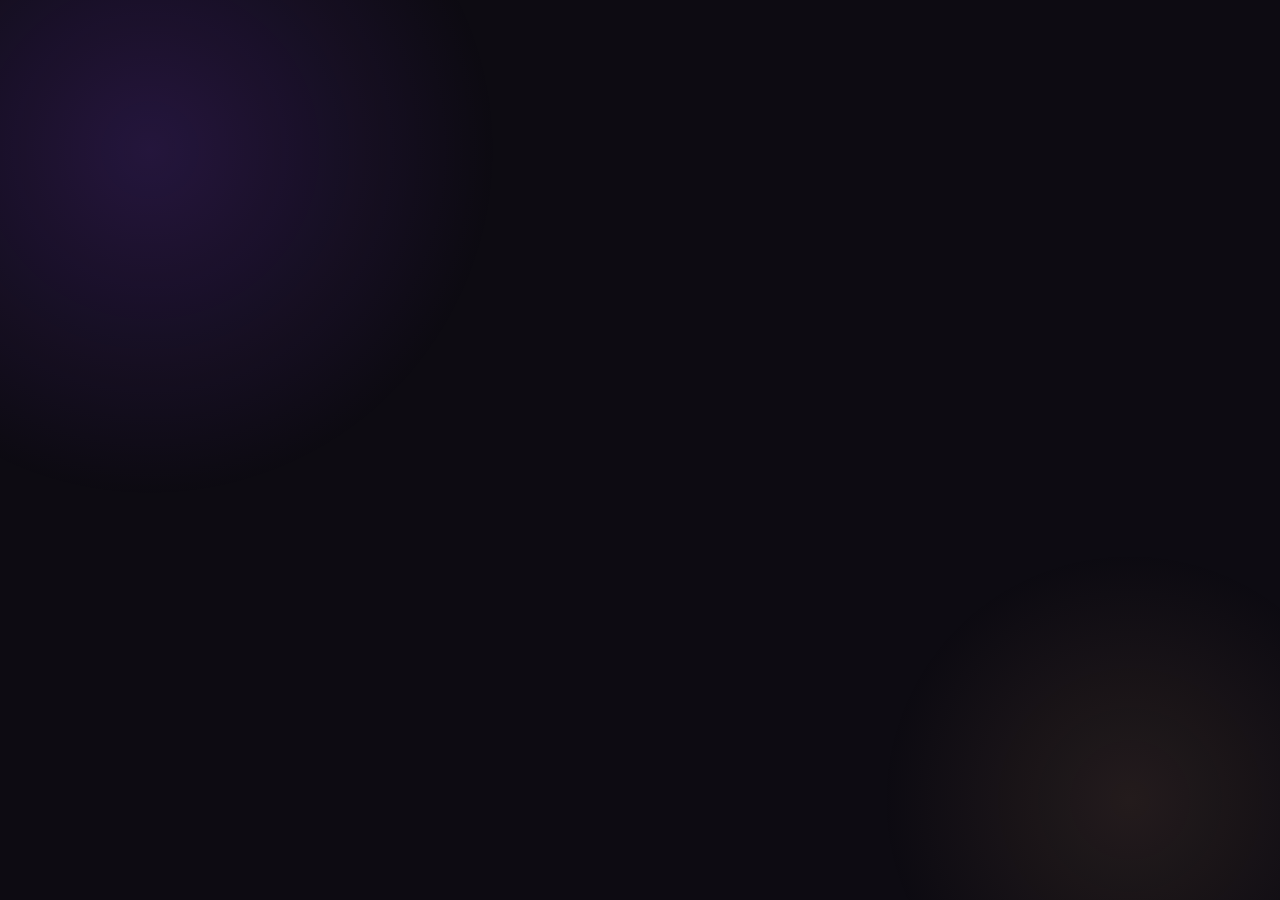
==== commit 8d681132: "Add files via upload" ====
--- a/dashboard.html
+++ b/dashboard.html
@@ -646,7 +646,7 @@
             <div class="dash-nav-item active" data-section="overview">
                 <span class="nav-icon">📊</span> Resumen
             </div>
-            <div class="dash-nav-item" data-section="today">
+            <div class="dash-nav-item" data-section="today" title="Cumpleaños de hoy y período de gracia (14 días)">
                 <span class="nav-icon">🎉</span> Hoy
             </div>
             <div class="dash-nav-item" data-section="birthdays">
@@ -701,7 +701,7 @@
                         <div class="dash-stat-card">
                             <span class="dash-stat-icon">🎂</span>
                             <div class="dash-stat-num" id="stat-today">—</div>
-                            <div class="dash-stat-desc">Cumpleaños hoy</div>
+                            <div class="dash-stat-desc">Celebraciones activas</div>
                         </div>
                         <div class="dash-stat-card">
                             <span class="dash-stat-icon">📅</span>
@@ -742,7 +742,7 @@
                 <!-- ── SECTION: Today ── -->
                 <section id="section-today" class="dash-section">
                     <div class="dash-panel">
-                        <div class="dash-panel-title"><span>🎂</span> Cumpleañeros de hoy</div>
+                        <div class="dash-panel-title"><span>🎂</span> Celebraciones activas <span style="font-size:0.72rem; font-weight:600; color:var(--text-dim); margin-left:8px;">(hoy + 14 días de gracia)</span></div>
                         <div id="today-list" class="today-list">
                             <div class="empty-state">Cargando...</div>
                         </div>
@@ -800,7 +800,10 @@
                 <!-- ── SECTION: History ── -->
                 <section id="section-history" class="dash-section">
                     <div class="dash-panel">
-                        <div class="dash-panel-title"><span>📜</span> Historial de Alertas (Últimos 100)</div>
+                        <div class="dash-panel-title" style="display:flex; justify-content:space-between; align-items:center;">
+                            <span><span>📜</span> Historial de Alertas (Últimos 100)</span>
+                            <button id="btn-clear-history" style="background:var(--danger); color:#fff; padding:6px 12px; font-size:0.75rem; font-weight:700; border:none; border-radius:6px; cursor:pointer; width:auto; transition:opacity 0.2s;">🗑️ Borrar historial</button>
+                        </div>
                         <div id="history-table-wrap">
                             <table class="bday-table">
                                 <thead>
@@ -808,6 +811,7 @@
                                         <th>Fecha y Hora</th>
                                         <th>Usuario</th>
                                         <th>Sonido Lanzado</th>
+                                        <th>Mensaje</th>
                                     </tr>
                                 </thead>
                                 <tbody id="history-table-body">
@@ -880,11 +884,11 @@
                         <!-- URLs editables: úsica config que sí se puede cambiar desde aquí -->
                         <div class="config-section">
                             <label class="config-label">URL del frontend (GitHub Pages)</label>
-                            <input type="text" id="cfg-frontend-url" class="config-input" placeholder="https://usuario.github.io/repo">
+                            <input type="password" id="cfg-frontend-url" class="config-input" placeholder="https://usuario.github.io/repo">
                         </div>
                         <div class="config-section">
                             <label class="config-label">URL del backend (ngrok)</label>
-                            <input type="text" id="cfg-backend-url" class="config-input" placeholder="https://xxxx.ngrok-free.app">
+                            <input type="password" id="cfg-backend-url" class="config-input" placeholder="https://xxxx.ngrok-free.app">
                         </div>
 
                         <button id="btn-save-config" class="dash-btn">💾 Guardar URLs</button>
@@ -941,6 +945,21 @@
                 modal.style.display = 'flex';
             });
         }
+        function dashAlert(text) {
+            return new Promise(resolve => {
+                const modal = document.getElementById('custom-modal');
+                if (!modal) { alert(text); return resolve(); }
+                document.getElementById('modal-title').textContent = 'Aviso';
+                document.getElementById('modal-text').textContent = text;
+                document.getElementById('modal-btn-cancel').style.display = 'none';
+                
+                document.getElementById('modal-btn-ok').onclick = () => {
+                    modal.style.display = 'none';
+                    resolve();
+                };
+                modal.style.display = 'flex';
+            });
+        }
         (function () {
             const canvas = document.getElementById('stars-canvas');
             for (let i = 0; i < 50; i++) {
@@ -1004,7 +1023,7 @@
         // ─── Navigation ───────────────────────────────────────────────────────────────
         const sectionTitles = {
             overview:   { icon: '📊', label: 'Resumen' },
-            today:      { icon: '🎉', label: 'Hoy' },
+            today:      { icon: '🎉', label: 'Activos' },
             birthdays:  { icon: '🎂', label: 'Todos los cumpleaños' },
             upcoming:   { icon: '📅', label: 'Próximos 7 días' },
             history:    { icon: '📜', label: 'Historial' },
@@ -1157,7 +1176,9 @@
         function loadDashboard(data) {
             dashData = data;
 
-            const todayCount = (data.upcoming || []).find(d => d.daysFromNow === 0)?.users?.length || 0;
+            const todayCount = data.active_celebrations_count
+                ?? (data.upcoming || []).find(d => d.daysFromNow === 0)?.users?.length
+                || 0;
             const weekCount = (data.upcoming || []).reduce((sum, d) => sum + d.users.length, 0);
 
             document.getElementById('stat-total').textContent = data.total || 0;
@@ -1263,7 +1284,8 @@
 
             if (!users || users.length === 0) {
                 list.innerHTML = `<div class="empty-state" style="padding:32px 0;">
-                    🎈 Nadie cumple años hoy (${day} de ${MONTHS_ES[month] || MONTHS_SHORT[month]})
+                    🎈 No hay celebraciones activas hoy<br>
+                    <span style="font-size:0.82rem; color:var(--text-dim); margin-top:6px; display:inline-block;">Incluye cumpleaños de hoy y hasta 14 días después</span>
                 </div>`;
                 return;
             }
@@ -1274,9 +1296,13 @@
                     ? `<img src="${escHtml(u.profile_image)}" alt="" class="today-card-avatar" onerror="this.style.display='none'">`
                     : `<div class="today-card-avatar" style="background:linear-gradient(135deg,var(--twitch),var(--yocapi));display:flex;align-items:center;justify-content:center;font-size:0.85rem;font-weight:700;color:#fff;">${escHtml(initials)}</div>`;
 
+                const statusHtml = u.is_actual_day
+                    ? `<span class="today-card-alerted yes" style="background:rgba(61,220,132,0.12); color:#3ddc84;">🎂 Cumple hoy</span>`
+                    : `<span class="today-card-alerted no" style="background:rgba(247,208,70,0.12); color:#f7d046;">⏳ Gracia — hace ${u.days_since_birthday} día${u.days_since_birthday === 1 ? '' : 's'}</span>`;
+
                 const alertedHtml = u.has_alerted
                     ? `<span class="today-card-alerted yes">✓ Alerta lanzada</span>`
-                    : `<span class="today-card-alerted no">Sin alertas hoy</span>`;
+                    : `<span class="today-card-alerted no">Sin alertas aún</span>`;
 
                 // Default selected sound: the one the user chose, or first available
                 const defaultSound = u.selected_sound || (sounds[0]?.file || '');
@@ -1296,6 +1322,7 @@
                     <div class="today-card-info">
                         <div class="today-card-name">${escHtml(u.display_name)}</div>
                         <div class="today-card-meta">
+                            ${statusHtml}
                             ${soundBadge}
                             ${alertedHtml}
                         </div>
@@ -1321,9 +1348,13 @@
 
                     const res = await dashApi('POST', '/api/today/alert', { twitch_id, sound_file });
                     if (res.ok) {
-                        showMsg('today-msg', '✓ Alerta enviada al overlay', 'ok');
+                        if (res.data.overlay_clients === 0) {
+                            showMsg('today-msg', '⚠️ Enviado, pero OBS no está conectado al overlay', 'err');
+                        } else {
+                            showMsg('today-msg', '✓ Alerta enviada al overlay', 'ok');
+                        }
                         // Refrescar la tarjeta para actualizar el indicador de alerta
-                        setTimeout(loadTodaySection, 800);
+                        setTimeout(loadTodaySection, 1500);
                     } else {
                         showMsg('today-msg', '✗ ' + (res.data?.error || 'Error desconocido'), 'err');
                         btn.disabled = false;
@@ -1373,13 +1404,36 @@
             tbody.innerHTML = history.map(h => {
                 const date = new Date(h.launched_at);
                 const dateStr = date.toLocaleDateString('es') + ' ' + date.toLocaleTimeString('es');
+                const msgCell = h.message
+                    ? `<span style="font-style:italic; color:var(--text-dim); font-size:0.85rem;">&ldquo;${escHtml(h.message)}&rdquo;</span>`
+                    : `<span style="color:var(--border); font-size:0.8rem;">—</span>`;
                 return `
                 <tr>
                     <td style="color:var(--text-dim); font-size:0.85rem;">${escHtml(dateStr)}</td>
                     <td><div class="bday-name">${escHtml(h.display_name)}</div></td>
                     <td><span class="today-card-sound" style="margin-left:0;">🎵 ${escHtml(h.sound_file)}</span></td>
+                    <td>${msgCell}</td>
                 </tr>`;
             }).join('');
+        }
+
+        const btnClearHistory = document.getElementById('btn-clear-history');
+        if (btnClearHistory) {
+            btnClearHistory.addEventListener('click', async () => {
+                const confirmed = await dashConfirm('¿Seguro que deseas borrar TODO el historial de alertas? Esta acción no se puede deshacer.');
+                if (!confirmed) return;
+                
+                btnClearHistory.disabled = true;
+                btnClearHistory.textContent = 'Borrando...';
+                const r = await dashApi('DELETE', '/api/history');
+                btnClearHistory.disabled = false;
+                btnClearHistory.innerHTML = '🗑️ Borrar historial';
+                if (r.ok) {
+                    loadHistorySection();
+                } else {
+                    await dashAlert('Error al borrar historial: ' + (r.data?.error || 'Desconocido'));
+                }
+            });
         }
 
         // ─── All Birthdays (server-side paginated) ────────────────────────────────────
--- a/style.css
+++ b/style.css
@@ -159,6 +159,7 @@
     flex-direction: column;
     align-items: center;
     padding: 0 16px 60px;
+    gap: 22px;
 }
 
 /* ══════════════════════════════════════════════════════════════
@@ -173,6 +174,7 @@
     align-items: center;
     justify-content: space-between;
     padding: 24px 0 0;
+    margin-bottom: 2px;
 }
 
 .brand-lockup {
@@ -1508,9 +1510,207 @@
     animation: wave-bar var(--d, 0.8s) ease-in-out infinite var(--dl, 0s);
 }
 
+
 @keyframes wave-bar {
     0%, 100% { transform: scaleY(0.4); }
     50% { transform: scaleY(1); }
+}
+
+/* ── Personalization Panel ──────────────────────────────────────────── */
+.personalize-panel {
+    width: 100%;
+    margin-top: 12px;
+    padding: 14px;
+    background: rgba(0, 0, 0, 0.2);
+    border-radius: 12px;
+    border: 1px solid rgba(255, 255, 255, 0.06);
+    display: flex;
+    flex-direction: column;
+    gap: 12px;
+}
+
+/* Launch sound selector */
+.launch-sound-select {
+    width: 100%;
+    padding: 13px 38px 13px 14px;
+    background: linear-gradient(180deg, rgba(145, 70, 255, 0.12), rgba(0, 0, 0, 0.14));
+    border: 1px solid var(--border-hi);
+    border-radius: 12px;
+    color: var(--text-hi);
+    font-family: inherit;
+    font-size: 0.96rem;
+    outline: none;
+    cursor: pointer;
+    color-scheme: dark;
+    appearance: none;
+    -webkit-appearance: none;
+    background-image:
+        linear-gradient(180deg, rgba(145, 70, 255, 0.12), rgba(0, 0, 0, 0.14)),
+        url("data:image/svg+xml,%3Csvg xmlns='http://www.w3.org/2000/svg' width='12' height='12' viewBox='0 0 24 24' fill='none' stroke='%23a78bfa' stroke-width='2.5'%3E%3Cpath d='M6 9l6 6 6-6'/%3E%3C/svg%3E");
+    background-repeat: no-repeat, no-repeat;
+    background-position: 0 0, right 14px center;
+    transition: border-color var(--t), box-shadow var(--t);
+}
+
+.launch-sound-select:focus {
+    border-color: var(--border-glow);
+    box-shadow: 0 0 0 3px rgba(145, 70, 255, 0.12);
+}
+
+.launch-sound-select:disabled {
+    opacity: 0.55;
+    cursor: not-allowed;
+}
+
+.launch-sound-select option {
+    background: #1a1428;
+    color: #f0ecff;
+}
+
+.launch-sound-select option:disabled {
+    color: #7a6f96;
+}
+
+.all-audios-played-notice {
+    text-align: center;
+    padding: 22px 18px;
+    border-radius: 14px;
+    background: linear-gradient(135deg, rgba(61, 220, 132, 0.12), rgba(145, 70, 255, 0.08));
+    border: 1px solid rgba(61, 220, 132, 0.35);
+    box-shadow: 0 8px 24px rgba(0, 0, 0, 0.18);
+}
+
+.all-audios-played-icon {
+    font-size: 2rem;
+    margin-bottom: 8px;
+}
+
+.all-audios-played-title {
+    font-size: 1.05rem;
+    font-weight: 800;
+    color: #fff;
+    margin-bottom: 6px;
+}
+
+.all-audios-played-text {
+    font-size: 0.88rem;
+    color: var(--text-dim);
+    line-height: 1.45;
+}
+
+.pers-row {
+    display: flex;
+    flex-direction: column;
+    gap: 5px;
+}
+
+.pers-label {
+    font-size: 0.7rem;
+    font-weight: 700;
+    text-transform: uppercase;
+    letter-spacing: 0.08em;
+    color: var(--text-dim);
+}
+
+.msg-char-counter {
+    font-size: 0.7rem;
+    color: var(--text-dim);
+    text-align: right;
+    transition: color 0.2s;
+}
+
+/* Emoji picker */
+.emoji-picker {
+    display: flex;
+    flex-wrap: wrap;
+    gap: 6px;
+}
+
+.emoji-opt {
+    font-size: 1.25rem;
+    width: 36px;
+    height: 36px;
+    background: rgba(255, 255, 255, 0.04);
+    border: 1px solid var(--border);
+    border-radius: 8px;
+    cursor: pointer;
+    transition: all 0.15s;
+    display: flex;
+    align-items: center;
+    justify-content: center;
+    padding: 0;
+}
+
+.emoji-opt:hover {
+    background: rgba(255, 255, 255, 0.1);
+    transform: scale(1.1);
+}
+
+.emoji-opt.selected {
+    background: rgba(145, 70, 255, 0.2);
+    border-color: rgba(145, 70, 255, 0.6);
+    box-shadow: 0 0 8px rgba(145, 70, 255, 0.3);
+}
+
+/* Theme color swatch picker */
+.theme-picker {
+    display: flex;
+    gap: 8px;
+    flex-wrap: wrap;
+    align-items: center;
+}
+
+.theme-opt {
+    width: 26px;
+    height: 26px;
+    border-radius: 50%;
+    border: 2px solid transparent;
+    cursor: pointer;
+    transition: all 0.15s;
+    padding: 0;
+}
+
+.theme-opt:hover {
+    transform: scale(1.2);
+}
+
+.theme-opt.selected {
+    border: 3px solid #fff;
+    box-shadow: 0 0 0 2px currentColor;
+}
+
+/* Animation style picker */
+.anim-picker {
+    display: flex;
+    flex-wrap: wrap;
+    gap: 6px;
+}
+
+.anim-opt {
+    font-size: 0.78rem;
+    padding: 5px 10px;
+    background: rgba(255, 255, 255, 0.04);
+    border: 1px solid var(--border);
+    border-radius: 20px;
+    cursor: pointer;
+    color: var(--text);
+    font-family: inherit;
+    font-weight: 600;
+    transition: all 0.15s;
+    white-space: nowrap;
+}
+
+.anim-opt:hover {
+    background: rgba(255, 255, 255, 0.1);
+    color: var(--text-hi);
+    transform: translateY(-1px);
+}
+
+.anim-opt.selected {
+    background: rgba(145, 70, 255, 0.2);
+    border-color: rgba(145, 70, 255, 0.6);
+    color: var(--text-hi);
+    box-shadow: 0 0 8px rgba(145, 70, 255, 0.3);
 }
 
 /* ── Dashboard Sound Cards ─────────────────────────────────────────── */
@@ -1792,4 +1992,117 @@
 
 @keyframes slideUp {
     to { transform: translateY(0); }
+}
+
+/* ── Live Preview Overlay in Dashboard ──────────────────────────────── */
+.preview-container {
+    margin: 20px 0;
+    display: flex;
+    justify-content: center;
+    pointer-events: none;
+    transform: scale(0.9);
+    transform-origin: center;
+}
+
+.preview-overlay {
+    display: flex;
+    align-items: center;
+    gap: 16px;
+    background: linear-gradient(135deg, rgba(14, 10, 26, 0.93), rgba(30, 16, 60, 0.93));
+    border: 2px solid var(--theme-color, rgba(145, 70, 255, 0.6));
+    border-radius: 20px;
+    padding: 16px 22px;
+    box-shadow:
+        0 0 0 1px color-mix(in srgb, var(--theme-solid, #9146ff) 20%, transparent),
+        0 8px 40px color-mix(in srgb, var(--theme-solid, #9146ff) 40%, transparent);
+    width: 100%;
+    max-width: 580px;
+    font-family: 'Outfit', sans-serif;
+    transition: all 0.3s ease;
+}
+
+@media (max-width: 480px) {
+    .preview-overlay {
+        padding: 12px 14px;
+        gap: 10px;
+    }
+    .preview-avatar { width: 45px; height: 45px; }
+    .preview-user { font-size: 1.1rem; }
+    .preview-emoji { font-size: 1.4rem; }
+    .preview-title { font-size: 0.7rem; }
+    .preview-message { font-size: 0.8rem; }
+}
+
+.preview-avatar-wrap { position: relative; flex-shrink: 0; }
+.preview-avatar {
+    width: 60px;
+    height: 60px;
+    border-radius: 50%;
+    object-fit: cover;
+    border: 3px solid color-mix(in srgb, var(--theme-solid, #9146ff) 70%, transparent);
+    box-shadow: 0 0 20px color-mix(in srgb, var(--theme-solid, #9146ff) 50%, transparent);
+}
+.preview-avatar-ring {
+    position: absolute;
+    inset: -4px;
+    border-radius: 50%;
+    background: var(--theme-ring, conic-gradient(from 0deg, #9146ff, #bf94ff, #f7d046, #ff6bcb, #9146ff));
+    z-index: -1;
+    animation: ring-spin 3s linear infinite;
+}
+
+.preview-content { flex: 1; min-width: 0; overflow: hidden; }
+.preview-title {
+    font-size: 0.8rem;
+    font-weight: 700;
+    color: color-mix(in srgb, var(--theme-solid, #9146ff) 80%, #fff 60%);
+    letter-spacing: 0.1em;
+    text-transform: uppercase;
+    margin-bottom: 4px;
+}
+.preview-user {
+    font-size: 1.4rem;
+    font-weight: 800;
+    color: #fff;
+    line-height: 1.2;
+    margin-bottom: 2px;
+}
+.preview-message {
+    font-size: 0.9rem;
+    color: #ddd;
+    margin-top: 6px;
+    font-style: italic;
+    border-left: 3px solid var(--theme-solid, #ff6bcb);
+    padding-left: 8px;
+    line-height: 1.4;
+    word-break: break-word;
+    max-width: 360px;
+}
+
+.preview-age-badge {
+    display: inline-flex;
+    align-items: center;
+    gap: 4px;
+    margin-top: 5px;
+    background: color-mix(in srgb, var(--theme-solid, #9146ff) 20%, transparent);
+    border: 1px solid color-mix(in srgb, var(--theme-solid, #9146ff) 50%, transparent);
+    border-radius: 20px;
+    padding: 2px 10px;
+    font-size: 0.8rem;
+    font-weight: 700;
+    color: #fff;
+}
+.preview-age-num {
+    font-size: 1rem;
+    font-weight: 800;
+    background: linear-gradient(135deg, var(--theme-solid, #9146ff), #fff);
+    -webkit-background-clip: text;
+    -webkit-text-fill-color: transparent;
+    background-clip: text;
+}
+
+.preview-emoji {
+    font-size: 1.8rem;
+    flex-shrink: 0;
+    animation: emoji-bounce 0.6s ease-in-out infinite alternate;
 }
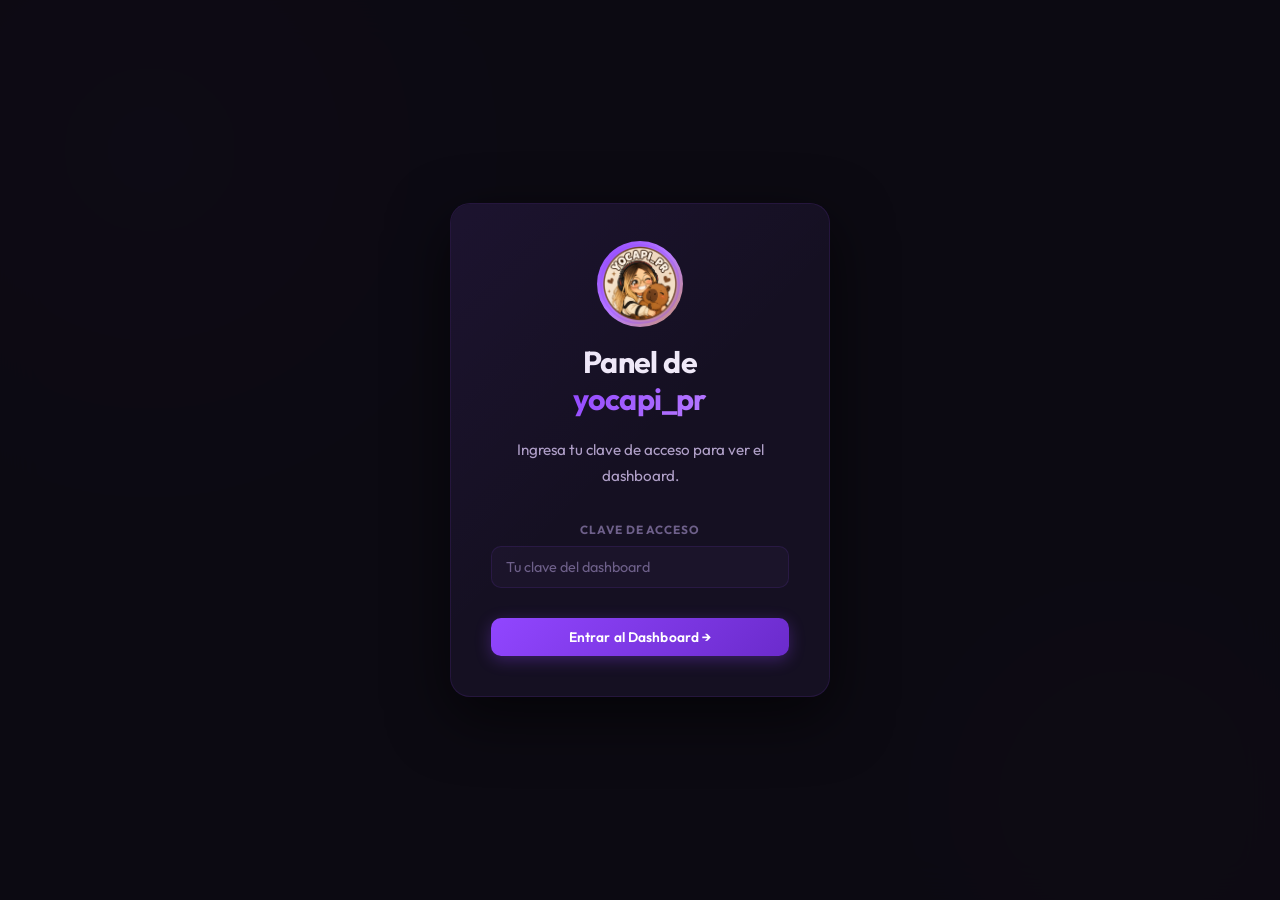
==== commit 3e225583: "Add files via upload" ====
--- a/dashboard.html
+++ b/dashboard.html
@@ -1178,7 +1178,7 @@
 
             const todayCount = data.active_celebrations_count
                 ?? (data.upcoming || []).find(d => d.daysFromNow === 0)?.users?.length
-                || 0;
+                ?? 0;
             const weekCount = (data.upcoming || []).reduce((sum, d) => sum + d.users.length, 0);
 
             document.getElementById('stat-total').textContent = data.total || 0;
